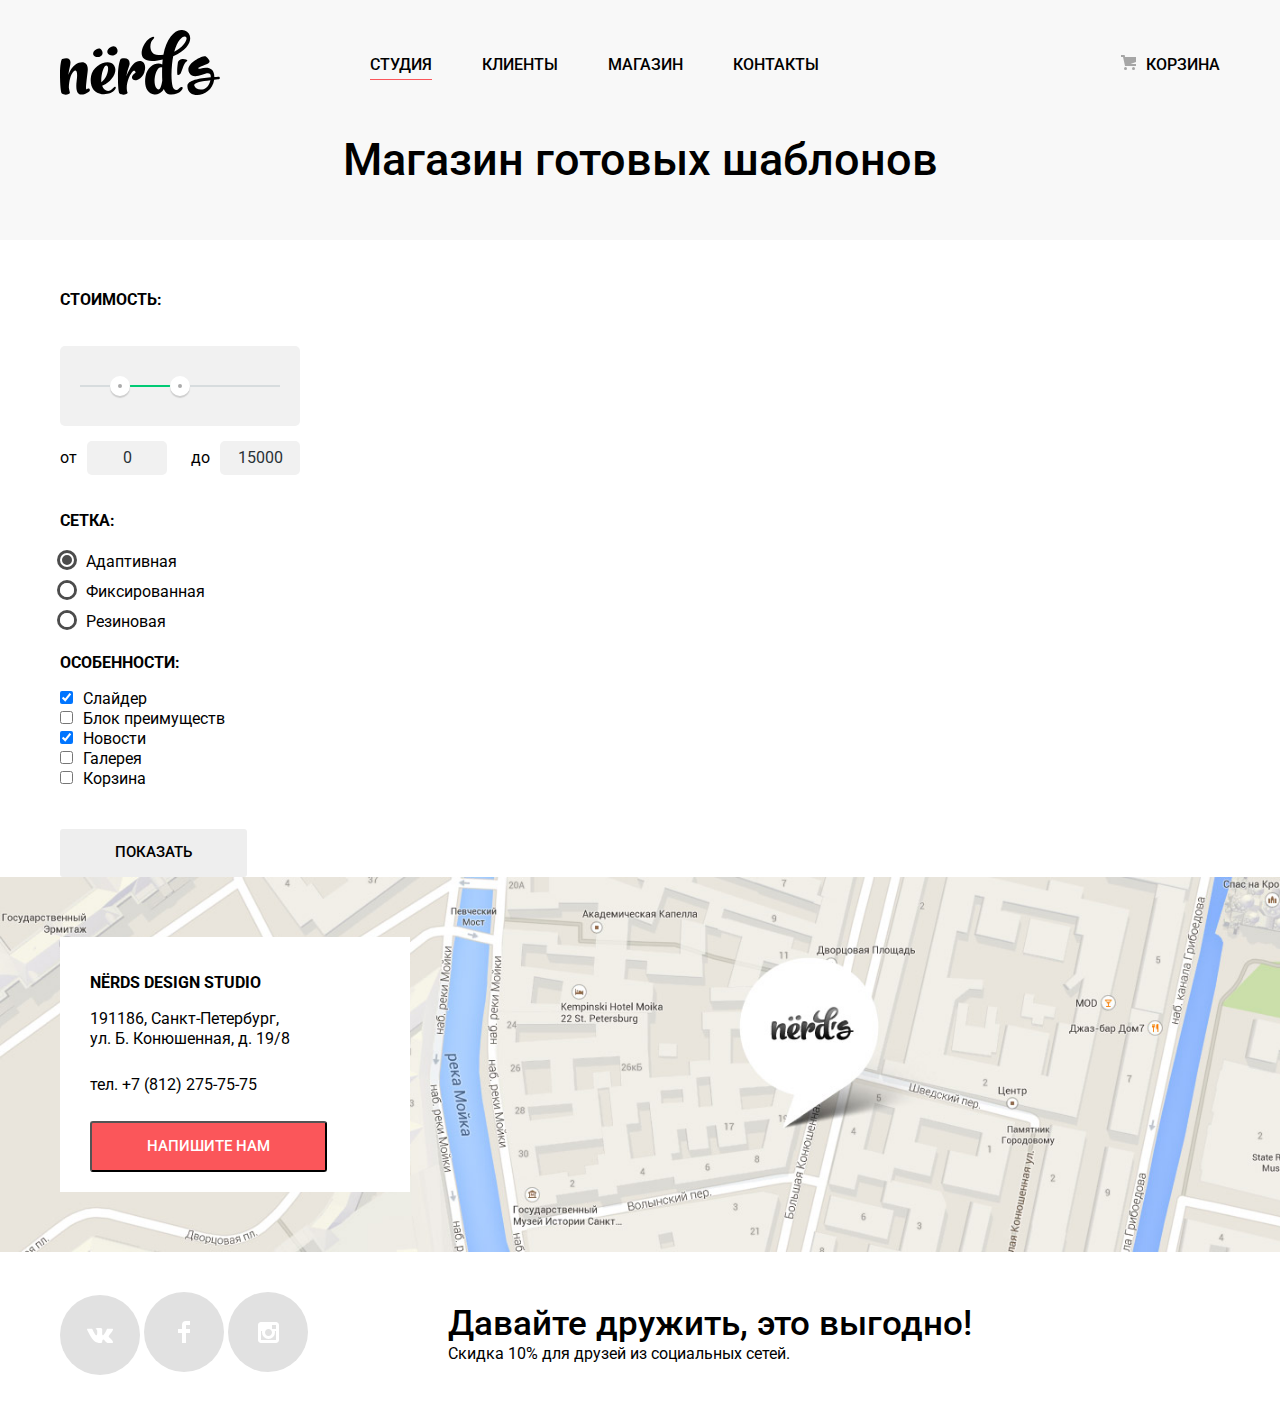
==== catalog.html @ 026d7333 "Add markup for catalog page (header, footer, filters)" ====
<!DOCTYPE html>
<html lang="ru">
<head>
  <meta charset="utf-8">
  <title>Nerds</title>
  <link href="https://fonts.googleapis.com/css?family=Roboto:400,500,700&display=swap" rel="stylesheet">
  <link href="css/normalize.css" rel="stylesheet" >
  <link href="css/style.css" rel="stylesheet" >
</head>

<body>

  <section class="intro">
    <div class="container">
      <header class="main-header">
        <nav class="main-navigation">
          <a class="main-header-logo" href="#">
            <img src="img/nerds-logo.svg" alt="Nerds">
          </a>
          <ul class="navigation">
            <li><a class="navigation-link navigation-link-active" href="index.html">Студия</a></li>
            <li><a class="navigation-link" href="index.html">Клиенты</a></li>
            <li><a class="navigation-link" href="#">Магазин</a></li>
            <li><a class="navigation-link" href="index.html">Контакты</a></li>
            <li>
              <a class="navigation-link" href="#"><img src="img/icons/cart-icon.svg">Корзина</a>
            </li>
          </ul>
        </nav>
      </header>
      <section class="title">
        <h1 class="slide-headline headline">Магазин готовых шаблонов</h1>
      </section>
    </div>
  </section>

  <main>

    <article>
      <div class="container">
        <h2 class="visually-hidden">Каталог</h2>
        <section class="catalog-sidebar">
          <p class="advantage-header">Стоимость:</p>
          <form action="form.php" method="GET">
            <div class="range-filter">
              <div class="range-controls">
                <div class="scale">
                  <div class="bar"></div>
                </div>
                <div class="toggle toggle-min"></div>
                <div class="toggle toggle-max"></div>
              </div>
              <div class="price-controls">
                <label class="min-price">от<input name="min-price" type="text" value="0"></label>
                <label class="max-price">до<input name="max-price" type="text" value="15000"></label>
              </div>
            </div>
          </form>
          <p class="advantage-header">Сетка:</p>
          <form class="grid">
            <label for="grid-1"><input name="grid" type="radio" id="grid-1" checked="checked"><span>Адаптивная</span></label>
            <label for="grid-2"><input name="grid" type="radio" id="grid-2"><span>Фиксированная</span></label>
            <label for="grid-3"><input name="grid" type="radio" id="grid-3"><span>Резиновая</span></label>
          </form>
          <p class="advantage-header">Особенности:</p>
          <form class="features">
            <label for="features"><input name="features" type="checkbox" value="slider" checked>Слайдер</label>
            <label for="features"><input name="features" type="checkbox" value="block">Блок преимуществ</label>
            <label for="features"><input name="features" type="checkbox" value="new" checked>Новости</label>
            <label for="features"><input name="features" type="checkbox" value="gallery">Галерея</label>
            <label for="features"><input name="features" type="checkbox" value="basket">Корзина</label>
          </form>
          <button class="link button-show">Показать</button>
        </section>
      </div>
    </article>

  </main>

  <footer>
    <section class="map">
      <div class="container">
        <section class="contacts">
          <h2 class="visually-hidden">Контакты</h2>
          <!-- <img src="img/map-marker.png" class="map-marker" alt="Метка Nerds"> -->
          <p class="advantage-header">NЁRDS DESIGN STUDIO</p>
          <p class=" ">191186, Санкт-Петербург,<br> ул. Б. Конюшенная, д. 19/8
            <div class="email-us">тел. <a href="tel:+78122757575">+7 (812) 275-75-75</a></p></div>
            <button class="link">Напишите нам</button>
          </section>
        </div>
      </section>

      <div class="container">
        <section class="contacts-social">
          <section class="social-media">
            <a class="social-link" href="#"><img class="social-icons" src="img/icons/vk-icon.svg">Вконтакте</a>
            <a class="social-link" href="#"><img class="social-icons" src="img/icons/fb-icon.svg">Фейсбук</a>
            <a class="social-link" href="#"><img class="social-icons" src="img/icons/insta-icon.svg">Инстаграм</a>
          </section>
          <section class="sale">
            <p class="advantage-promo">Давайте дружить, это выгодно!</p>
            <p>Скидка 10&#37; для друзей из социальных сетей.</p>
          </section>
        </section>
      </div>
    </footer>

    <section class="write-us">
      <h3 class="advantage-promo">Напишите нам</h3>
      <button type="button" class="close">Закрыть</button>
      <form>
        <div class="write-us-row">
          <label class="write-us-cell">
            <span class="write-us-name">Ваше имя:</span>
            <input type="text" name="name" placeholder="Представьтесь, пожалуйста">
          </label>
          <label class="write-us-cell">
            <span class="write-us-name">Ваш e-mail:</span>
            <input type="email" name="email" placeholder="Для отправки ответа">
          </label>
        </div>
        <label class="write-us-cell">
          <span class="write-us-name">Текст письма:</span>
          <textarea name="text" placeholder="В свободной форме"></textarea>
        </label>
        <button class="link write-us-button">Отправить</button>
      </form>
    </section>

    <script src="js/scripts.js"></script>
    <script src="http://localhost:35729/livereload.js"></script>
  </body>
  </html>
---- css/style.css ----
body {
  margin: 0;
  padding: 0;
  font-family: "Roboto", "Arial", sans-serif;
  font-size: 16px;
  line-height: 20px;
  font-weight: 400;
  color: black;
  background-color: #ffffff;
  background-position: top center;
  background-repeat: no-repeat;
}

a {
  text-decoration: none;
  color: black;
}

ul {
  list-style-type: none;
  padding-left: 0;

}

label {
  display: block;
}

.navigation-link {
  font-weight: 500;
  text-transform: uppercase;
}

.container {
  margin: 0 auto;
  width: 1160px;
}

.intro {
  background-color: #f8f8f8;
  padding-top: 30px;
}

.navigation-link:hover,
.navigation-link:focus{
  color: #fb565a;
}

.main-header-logo:active {
  opacity: .4;
}

.navigation-link:active {
  color: black;
  opacity: .4;
}

.navigation-link-active {
  border-bottom: 1px solid #fb565a;
  padding-bottom: 5px;
}

.main-navigation {
  display: flex;
  flex-direction: row;
  flex-wrap: wrap;
  align-items: center;
}

.navigation{
  display: flex;
  flex-direction: row;
  align-items: center;
  flex-wrap: wrap;
  flex-grow: 1;
  margin-left: 150px;
}

.navigation li {
  margin-right: 50px;
}

.navigation li:last-child {
  margin-right: 0;
  margin-left: auto;
}

.navigation-link img {
  margin-right: 10px;
}

.visually-hidden {
  position: absolute;
  width: 1px;
  height: 1px;
  border: 0;
  padding: 0;
  clip: rect(0 0 0 0);
  overflow: hidden;
}

.slide-headline {
  font-size: 45px;
  line-height: 40px;
  font-weight: 500;
  width: 500px;
  margin-top: 83px;
}

.link {
  font-size: 15px;
  font-weight: 500;
  text-transform: uppercase;
  color: #ffffff;
  padding-left: 55px;
  padding-right: 55px;
  padding-top: 15px;
  padding-bottom: 15px;
  background-color: #fb565a;
  border-radius: 3px;
  display: inline-block;
}

.link:hover,
.link:focus {
  background-color: #e74246;
}

.link:active {
  background-color: #e74246;
  color: rgba(255, 255, 255, 0.3);
  box-shadow: inset 0 3px 0 0 rgba(0,0,0,0.1);
}

.slide {
  position: relative;
  padding-bottom: 80px;
  display: none;
}

.slide-photo {
  position: absolute;
  right: 0;
  bottom: 0;
}

.lead {
  width: 365px;
  margin-bottom: 50px;
}

.slide-dots {
  position: absolute;
  left: 50%;
  bottom: 80px;
  transform: translateX(-50%);
}

#slide-1:checked ~ .slide-1,
#slide-2:checked ~ .slide-2,
#slide-3:checked ~ .slide-3 {
  display: block;
}

.slide-dots label {
  display: inline-block;
  width: 10px;
  height: 10px;
  margin: 0 3px;
  background-color: white;
  border: 5px solid white;
  vertical-align: top;
  border-radius: 50%;
  cursor: pointer;
}

#slide-1:checked ~ .slide-dots label[for="slide-1"],
#slide-2:checked ~ .slide-dots label[for="slide-2"],
#slide-3:checked ~ .slide-dots label[for="slide-3"] {
  background-color: #c1c1c1;
}

input[name="slide"] {
  display: none;
}

.design-studio {
  position: relative;
}

.services {
  border-bottom: 1px solid #eeeeee;
}

.services-header {
  font-size: 24px;
  text-transform: uppercase;
}

.services-block {
  display: inline-block;
  width: 300px;
  margin-top: 60px;
  margin-right: 80px;
  margin-bottom: 60px;
}

.services-block:last-child {
  margin-right: 0;
}

.link-green {
  background-color: #00ca74;
}

.link-yellow {
  background-color: #efc84a;
}

.link-green:hover,
.link-green:focus {
  background-color: #03a15e;
}

.link-green:active {
  background-color: #03a15e;
  color: rgba(255, 255, 255, 0.3);
  box-shadow: inset 0 3px 0 0 rgba(0,0,0,0.1);
}

.link-yellow:hover,
.link-yellow:focus {
  background-color: #eab534;
}

.link-yellow:active {
  background-color: #eab534;
  color: rgba(255, 255, 255, 0.3);
  box-shadow: inset 0 3px 0 0 rgba(0,0,0,0.1);
}

.advantage {
  display: flex;
  flex-direction: row;
  margin-top: 40px;
  padding-bottom: 30px;
}

.advantage-benefits {
  display: flex;
  flex-direction: column;
  width: 720px;
}

.advantage-promo {
  font-size: 35px;
  line-height: 40px;
  font-weight: 500;
}

.advantage-header {
  text-transform: uppercase;
  font-weight: 700;
}

.advantage-list {
  line-height: 50px;
  padding-left: 20px;
}

.advantage-list li:before {
  content:  "—";
  position: relative;
  left: -20px;
  color: #fb565a;
  font-weight: 700;
}

.advantage-aside {
  display: flex;
  flex-direction: column;
  width: 380px;
}

.indent {
  margin-top: 20px;
  margin-bottom: 30px;
}

.littel {
  font-size: 20px;
  line-height: 1px;
  font-weight: 700;
  vertical-align: super;
}

.clientele {
  display: flex;
  flex-direction: row;
  align-items: center;
  padding-top: 40px;
  padding-bottom: 30px;
}

.clientele-link {
  position: relative;
  flex-grow: 1;
  text-align: center;
}

.clientele-link::after {
  content: "";
  position: absolute;
  width: 2px;
  height: 50px;
  background-color: #eeeeee;
  transform: translateY(-50%);
  top: 50%;
  right: 0;
}

.clientele-link:last-child::after {
  display: none;
}

.clientele-link:hover,
.clientele-link:focus {
  opacity: 0.2;
}

.clientele-link:active {
  opacity: 0.1;
}

.map {
  background-image: url("../img/map.jpg");
  background-repeat: no-repeat;
  background-size: cover;
  padding-top: 60px;
  padding-bottom: 60px;
}

.contacts {
  width: 320px;
  background-color: white;
  padding-left: 30px;
  padding-right: 0;
  padding-top: 20px;
  padding-bottom: 20px;
}

.email-us {
  padding-top: 10px;
  padding-bottom: 10px;
}

.contacts-social{
  display: flex;
  flex-direction: row;
  margin-top: 40px;
  padding-bottom: 30px;
  align-items: center;
}

.contacts-media {
  display: flex;
  flex-direction: column;
}

.sale {
  display: flex;
  flex-direction: column;
  margin-left: 140px;
}

.sale p {
  margin-top: 0;
  margin-bottom: 0;
}

.social-link {
  display: inline-flex;
  font-size: 0;
  border-radius: 50%;
  background-color: #e1e1e1;
  height: 80px;
  width: 80px;
}

.social-icons {
  margin: auto;
}

.social-link:hover,
.social-link:focus {
  background-color: #e74246;
  color: rgba(255, 255, 255, 0.3);
}

.social-link:active {
  background-color: #e74246;
  color: rgba(255, 255, 255, 0.3);
  box-shadow: inset 0 3px 0 0 rgba(0,0,0,0.1);
}

.social-link:active .social-icons {
  opacity: 0.3;
}

.write-us {
  display: none; /*hidden block*/
  position: fixed;
  top:50%;
  left:50%;
  transform: translateX(-50%) translateY(-50%);
  width: 930px;
  background-color: white;
  padding-left: 90px;
  padding-right: 90px;
  padding-top: 70px;
  padding-bottom: 70px;
  box-sizing: border-box;
  box-shadow: 0 30px 40px 0 rgba(0,0,0,0.7);
  /* display: none; */
}

.write-us-name {
  font-weight: 700;
  margin-bottom: 10px;
  margin-top: 40px;
}

textarea[name="text"]{
  min-height: 110px;
  resize: vertical;
}

.write-us input,
.write-us textarea {
  border: solid 2px #d7dcde;
  border-radius: 2px;
  padding-left: 13px;
  padding-right: 13px;
  padding-top: 13px;
  padding-bottom: 13px;
  color: #444444;
}

.write-us input:hover,
.write-us textarea:hover {
  border-color: #b4b9bb;
}

.write-us input:focus,
.write-us textarea:focus {
  border-color: #000000;
}

.write-us input:invalid,
.write-us textarea:invalid {
  border-color: #e74246;
  color: #e74246;
}

.write-us-cell {
  display: flex;
  flex-direction: column;
}

.write-us-row {
  display: flex;
  flex-direction: row;
}

.write-us-row .write-us-cell {
  margin-right: 40px;
  flex-grow: 1;
}

.write-us-row .write-us-cell:last-child {
  margin-right: 0;
}
.write-us-button {
  margin-top: 40px;
}

.write-us h3 {
  margin-top: 0;
  margin-bottom: 0;
}

.write-us .close {
  position: absolute;
  right: 70px;
  top: 90px;
}

.close {
  font-size: 0;
  border: 0;
  background-color: transparent;
  display: inline-block;
  width: 27px;
  height: 27px;
  opacity: 0.3;
  cursor: pointer;
}

.close::before,
.close::after {
  content: "";
  display: block;
  height: 27px;
  width: 5px;
  background-color: #db575a;
  position: absolute;
  left: 50%;
  top: 50%;
  transform: translate(-50%,-50%) rotate(45deg);
  transform-origin: center center;
}

.close::after {
  transform: translate(-50%,-50%) rotate(-45deg);
}

.close:hover,
.close:focus {
  opacity: 1;
}

.close:active {
  opacity: 0.1;
}

.title {
  padding-top: 40px;
  padding-bottom: 60px;
}

.headline {
  text-align: center;
  margin: 0;
  width: auto;
}

article {
  margin-top: 50px;
}

.range-filter {
  width: 240px;
  margin: 20px auto;
  display: inline-table;
}

.range-controls {
  position: relative;
  height: 41px;
  padding-top: 39px;
  padding-right: 20px;
  padding-left: 20px;
  margin-bottom: 15px;
  border-radius: 5px;
  background: #f1f1f1;
}

.range-controls .scale {
  height: 2px;
  background: #d7dcde;
}

.range-controls .bar {
  width: 70%;
  height: 2px;
  background: #00ca74;
}

.range-controls .toggle {
  position: absolute;
  top: 30px;
  left: 0px;
  width: 4px;
  height: 4px;
  cursor: pointer;
  border: 8px solid #fff;
  border-radius: 50%;
  background: #ababab;
  box-shadow: 0 2px 1px 0 #cfcfcf;
}

.range-controls .toggle-min {
  left: 50px;
}

.range-controls .toggle-max {
  left: 110px;
}

.price-controls {
  font-size: 0;
}

.price-controls label {
  font-size: 16px;
  display: inline-block;
  width: 50%;
}

.max-price {
  text-align: right;
}

.price-controls input {
  width: 60px;
  margin-left: 10px;
  padding: 8px 10px;
  text-align: center;
  color: #283136;
  border: none;
  border-radius: 5px;
  background: #f1f1f1;
}

.range-controls .bar {
  margin-left: 20%;
  width: 30%
}

.button-show {
  background-color: #eeeeee;
  color: black;
  border: 0;
}

.button-show:hover,
.button-show:focus {
  background-color: #e0e0e0;
}

.button-show:active {
  background-color: #d6d6d6;
  color: #959595;
  box-shadow: inset 0 3px 0 0 rgba(0,0,0,0.1);
}

.grid input,
.features input{
  margin-right: 10px;
}

.drid-filter,
.features-filter,
.button-show {
  margin-top: 40px;
}

.grid input {
  clip: rect(0 0 0 0);
  position: absolute;
}

.grid label {
  cursor: pointer;
  line-height: 30px;
}

.grid input + span:before {
  content: '';
  display: inline-block;
  width: 10px;
  height: 10px;
  border-radius: 16px;
  border: 2px solid #fff;
  box-shadow: 0 0 0 3px #4c4c4c;
  margin-right: 12px;
}

.grid input:checked + span:before {
  background: #4c4c4c;
  box-shadow: 0 0 0 3px #4c4c4c;
}

.grid label:hover,
.grid label:focus {
  opacity: 0.6;
}

/*.grid label {
display: flex;
width: 10px;
height: 10px;
margin-bottom: 10px;
background-color: white;
border: 5px solid #4c4c4c;
vertical-align: top;
border-radius: 50%;
cursor: pointer;
}

#grid-1:checked ~ .grid label [for="grid-1"],
#grid-2:checked ~ .grid label [for="grid-2"],
#grid-3:checked ~ .grid label [for="grid-3"] {
background-color: red;
}*/
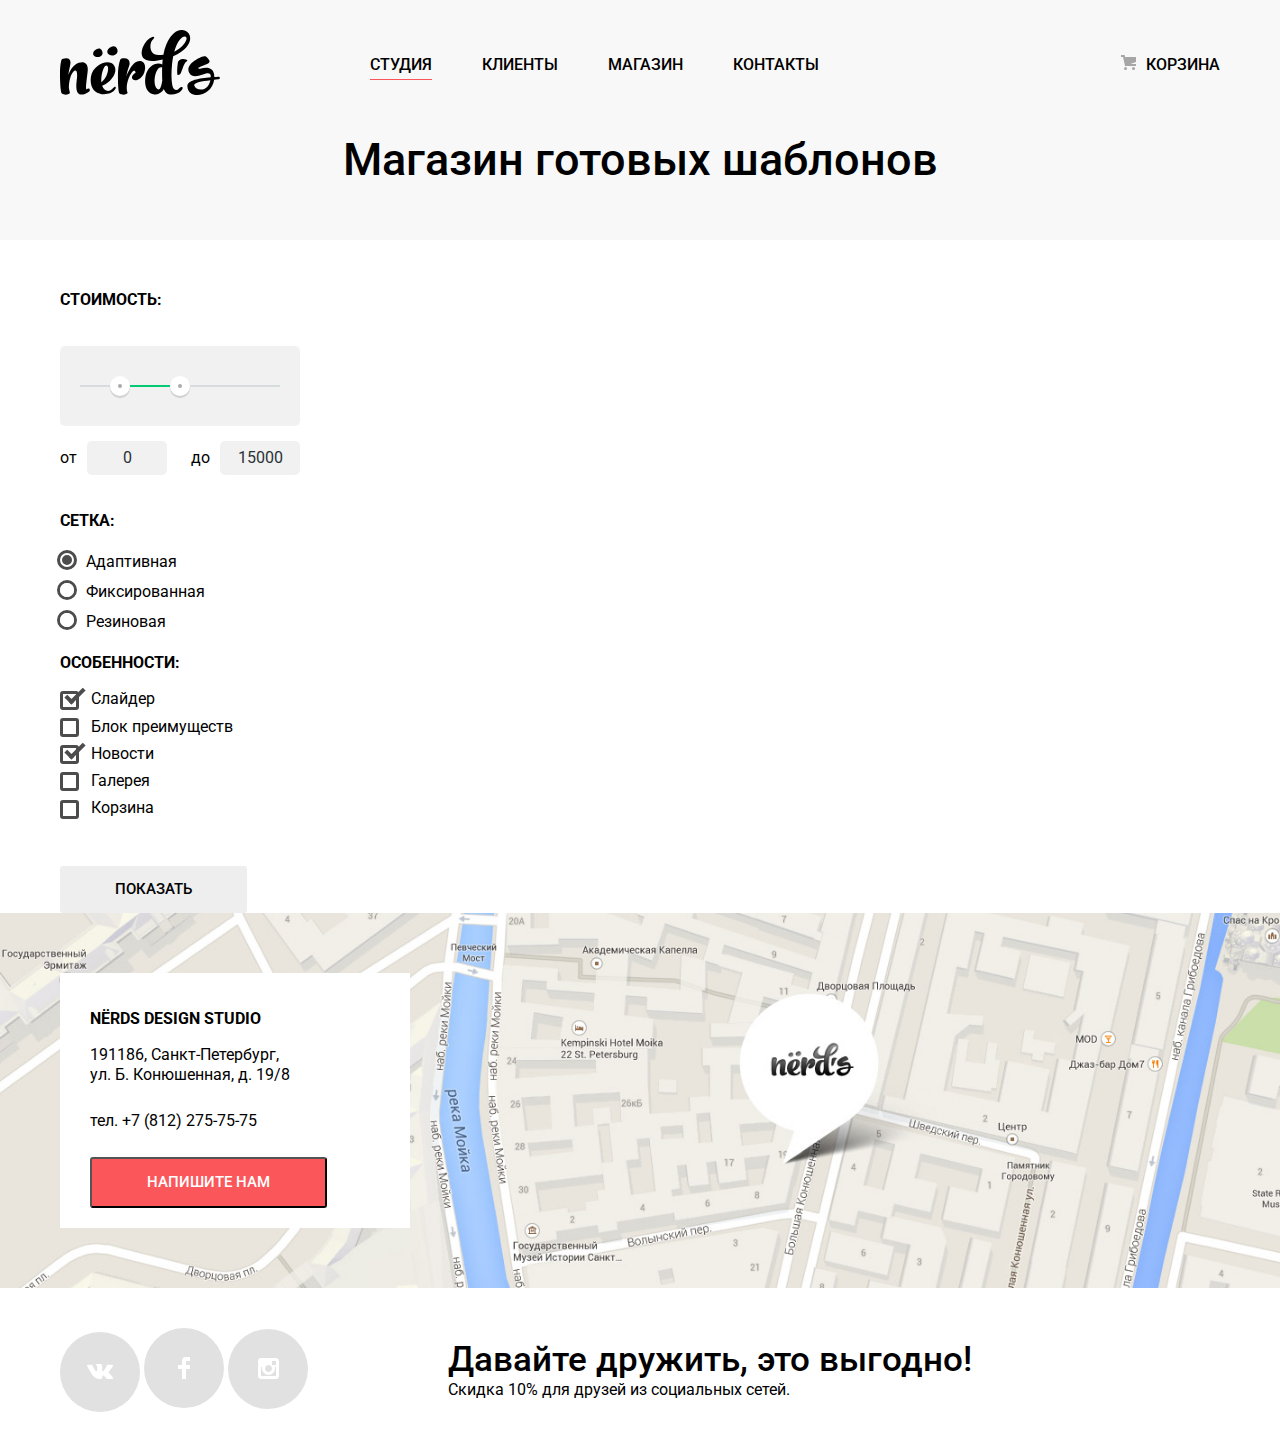
==== commit 8792d29b: "finished product filter styles and markup" ====
--- a/catalog.html
+++ b/catalog.html
@@ -38,7 +38,7 @@
 
     <article>
       <div class="container">
-        <h2 class="visually-hidden">Каталог</h2>
+        <h2 class="visually-hidden">Фильтр товаров</h2>
         <section class="catalog-sidebar">
           <p class="advantage-header">Стоимость:</p>
           <form action="form.php" method="GET">
@@ -64,11 +64,16 @@
           </form>
           <p class="advantage-header">Особенности:</p>
           <form class="features">
-            <label for="features"><input name="features" type="checkbox" value="slider" checked>Слайдер</label>
-            <label for="features"><input name="features" type="checkbox" value="block">Блок преимуществ</label>
-            <label for="features"><input name="features" type="checkbox" value="new" checked>Новости</label>
-            <label for="features"><input name="features" type="checkbox" value="gallery">Галерея</label>
-            <label for="features"><input name="features" type="checkbox" value="basket">Корзина</label>
+            <input name="features" type="checkbox" id="features-1" value="slider" checked>
+            <label for="features-1">Слайдер</label>
+            <input name="features" type="checkbox" id="features-2" value="block">
+            <label for="features-2">Блок преимуществ</label>
+            <input name="features" type="checkbox" id="features-3" value="new" checked>
+            <label for="features-3">Новости</label>
+            <input name="features" type="checkbox" id="features-4" value="gallery">
+            <label for="features-4">Галерея</label>
+            <input name="features" type="checkbox" id="features-5" value="basket">
+            <label for="features-5">Корзина</label>
           </form>
           <button class="link button-show">Показать</button>
         </section>
--- a/css/style.css
+++ b/css/style.css
@@ -686,20 +686,38 @@
   opacity: 0.6;
 }
 
-/*.grid label {
-display: flex;
-width: 10px;
-height: 10px;
-margin-bottom: 10px;
-background-color: white;
-border: 5px solid #4c4c4c;
-vertical-align: top;
-border-radius: 50%;
-cursor: pointer;
-}
-
-#grid-1:checked ~ .grid label [for="grid-1"],
-#grid-2:checked ~ .grid label [for="grid-2"],
-#grid-3:checked ~ .grid label [for="grid-3"] {
-background-color: red;
-}*/
+.features label {
+  position: relative;
+  margin-bottom: 7px;
+}
+
+input[name="features"]:checked + label[for^="features-"]::after {
+  content: "";
+  position: absolute;
+  left: 5px;
+  width: 16px;
+  height: 6px;
+  transform: rotate(-45deg);
+  border-left: 4px solid #4c4c4c;
+  border-bottom: 4px solid #4c4c4c;
+}
+
+.features input {
+  display: none;
+}
+
+.features label::before {
+  content: "";
+  display: inline-block;
+  vertical-align: middle;
+  width: 13px;
+  height: 13px;
+  border-radius: 3px;
+  border: 3px solid #4c4c4c;
+  margin-right: 12px;
+}
+
+.features label:hover,
+.features label:focus {
+  opacity: 0.6;
+}
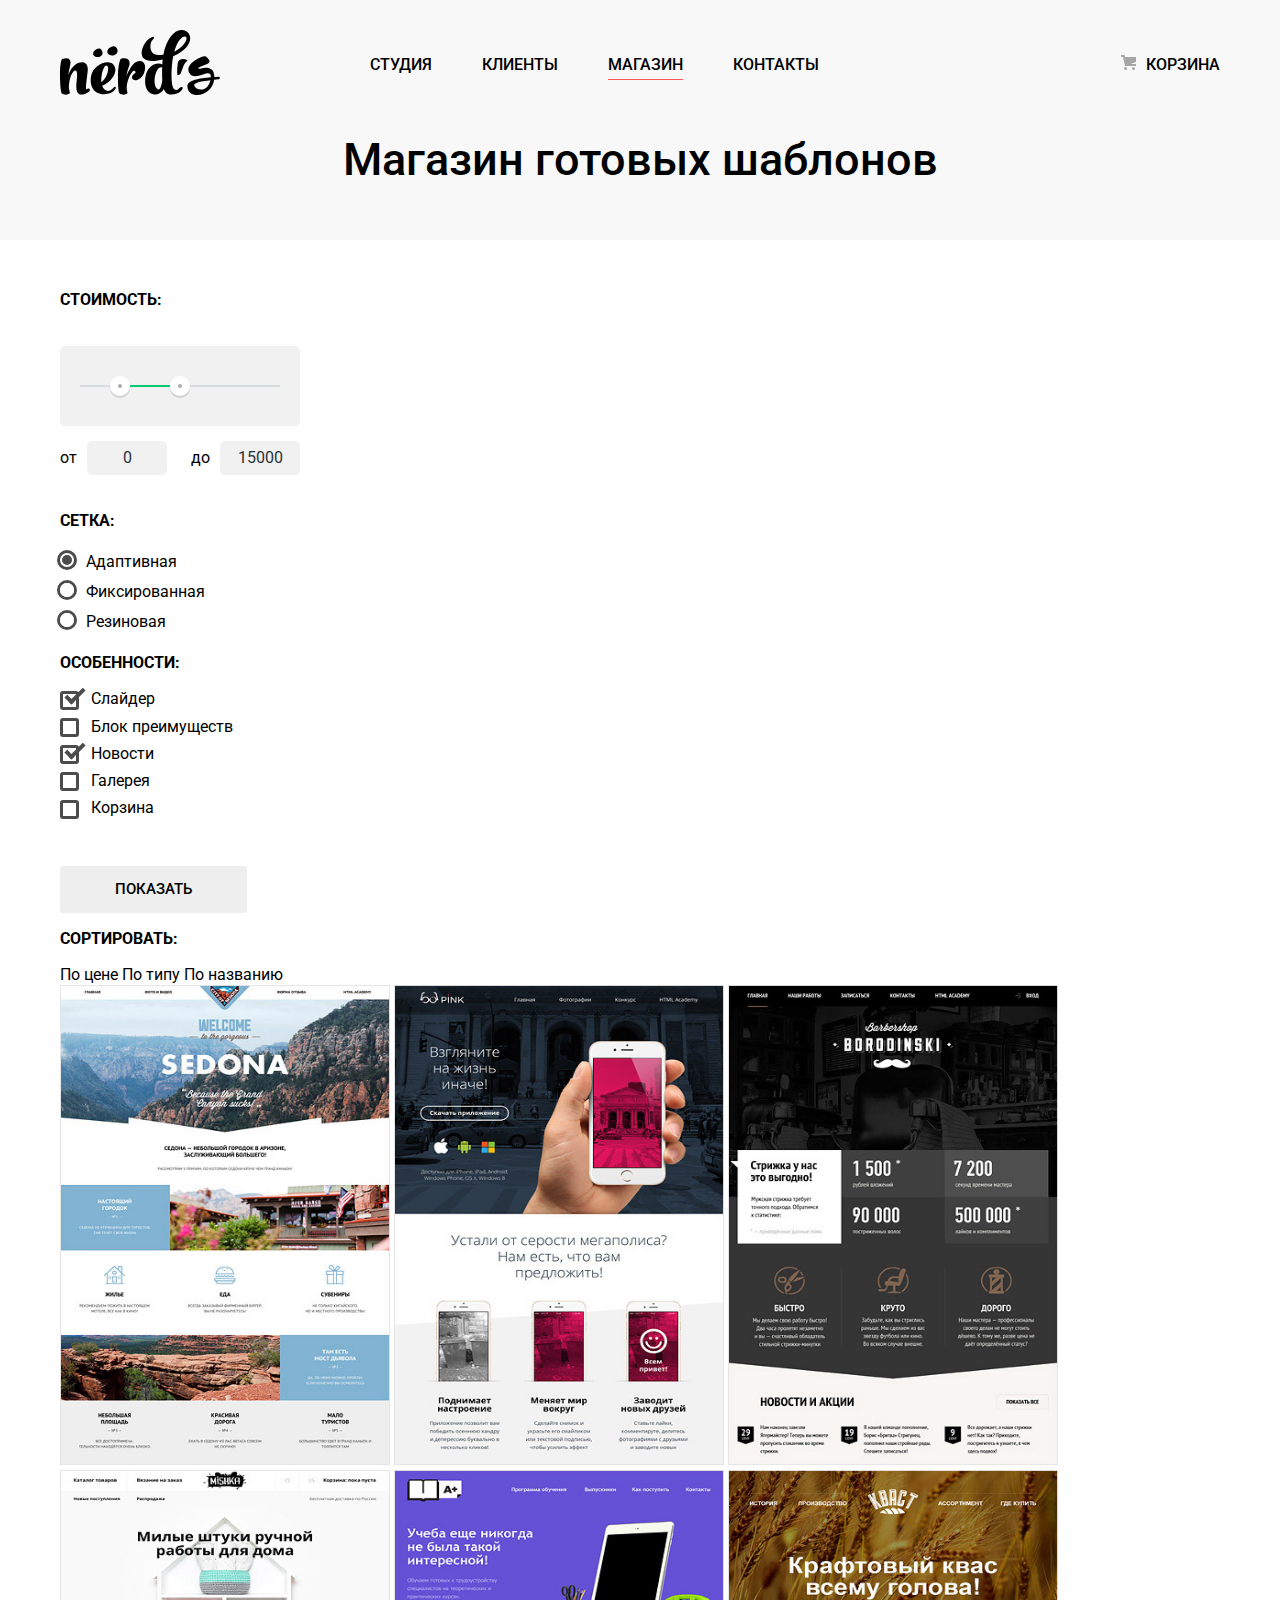
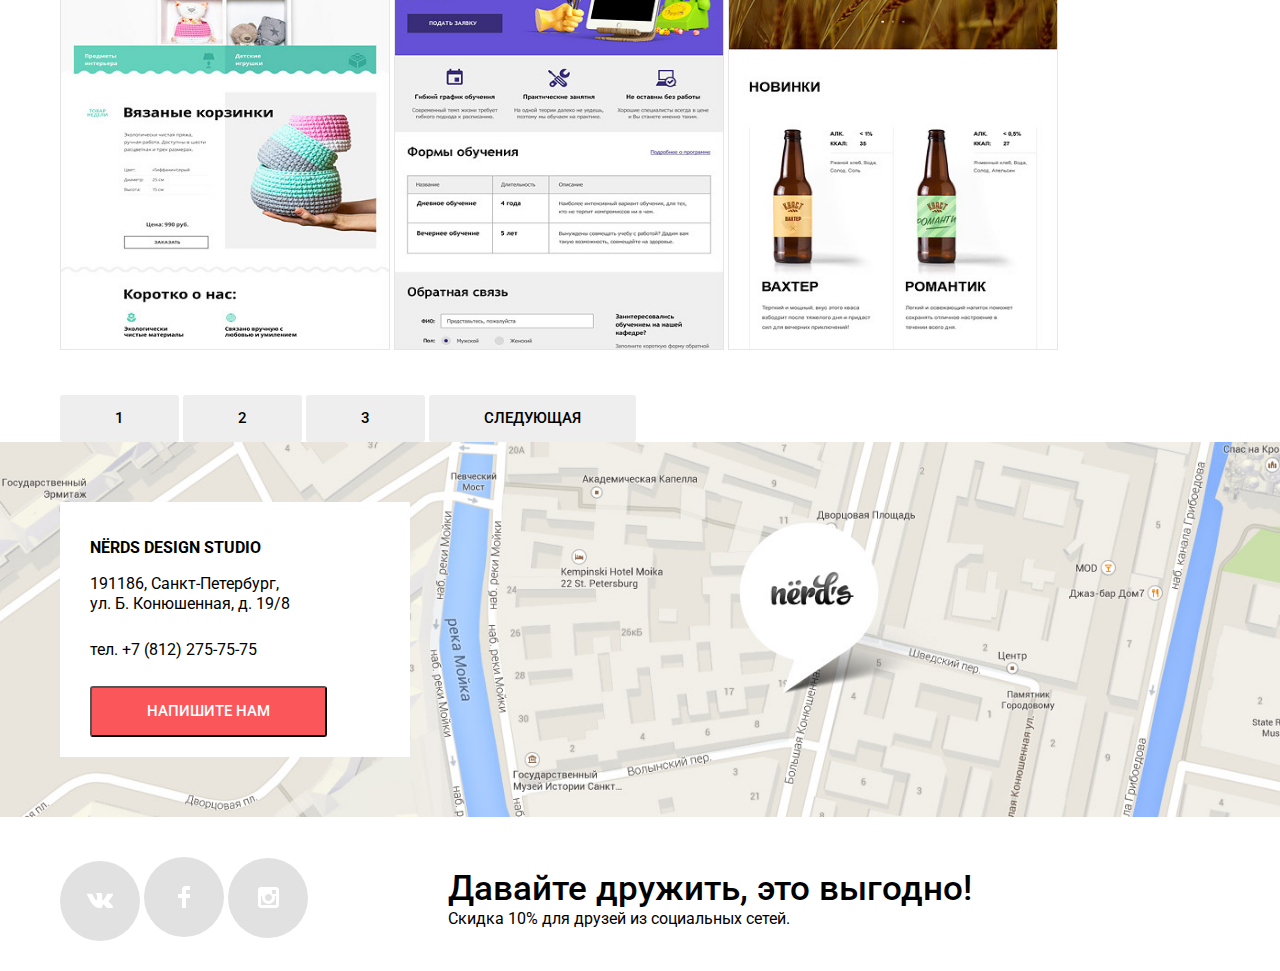
==== commit a1120bfb: "Add image for catalogue's" ====
--- a/catalog.html
+++ b/catalog.html
@@ -14,13 +14,13 @@
     <div class="container">
       <header class="main-header">
         <nav class="main-navigation">
-          <a class="main-header-logo" href="#">
+          <a class="main-header-logo" href="index.html">
             <img src="img/nerds-logo.svg" alt="Nerds">
           </a>
           <ul class="navigation">
-            <li><a class="navigation-link navigation-link-active" href="index.html">Студия</a></li>
+            <li><a class="navigation-link" href="index.html">Студия</a></li>
             <li><a class="navigation-link" href="index.html">Клиенты</a></li>
-            <li><a class="navigation-link" href="#">Магазин</a></li>
+            <li><a class="navigation-link navigation-link-active" href="#">Магазин</a></li>
             <li><a class="navigation-link" href="index.html">Контакты</a></li>
             <li>
               <a class="navigation-link" href="#"><img src="img/icons/cart-icon.svg">Корзина</a>
@@ -36,104 +36,131 @@
 
   <main>
 
-    <article>
-      <div class="container">
-        <h2 class="visually-hidden">Фильтр товаров</h2>
-        <section class="catalog-sidebar">
-          <p class="advantage-header">Стоимость:</p>
-          <form action="form.php" method="GET">
-            <div class="range-filter">
-              <div class="range-controls">
-                <div class="scale">
-                  <div class="bar"></div>
-                </div>
-                <div class="toggle toggle-min"></div>
-                <div class="toggle toggle-max"></div>
+    <div class="container catalog-panel">
+      <h2 class="visually-hidden">Фильтр товаров</h2>
+      <article class="catalog-sidebar">
+        <p class="advantage-header">Стоимость:</p>
+        <form action="form.php" method="GET">
+          <div class="range-filter">
+            <div class="range-controls">
+              <div class="scale">
+                <div class="bar"></div>
               </div>
-              <div class="price-controls">
-                <label class="min-price">от<input name="min-price" type="text" value="0"></label>
-                <label class="max-price">до<input name="max-price" type="text" value="15000"></label>
-              </div>
+              <div class="toggle toggle-min"></div>
+              <div class="toggle toggle-max"></div>
             </div>
-          </form>
-          <p class="advantage-header">Сетка:</p>
-          <form class="grid">
-            <label for="grid-1"><input name="grid" type="radio" id="grid-1" checked="checked"><span>Адаптивная</span></label>
-            <label for="grid-2"><input name="grid" type="radio" id="grid-2"><span>Фиксированная</span></label>
-            <label for="grid-3"><input name="grid" type="radio" id="grid-3"><span>Резиновая</span></label>
-          </form>
-          <p class="advantage-header">Особенности:</p>
-          <form class="features">
-            <input name="features" type="checkbox" id="features-1" value="slider" checked>
-            <label for="features-1">Слайдер</label>
-            <input name="features" type="checkbox" id="features-2" value="block">
-            <label for="features-2">Блок преимуществ</label>
-            <input name="features" type="checkbox" id="features-3" value="new" checked>
-            <label for="features-3">Новости</label>
-            <input name="features" type="checkbox" id="features-4" value="gallery">
-            <label for="features-4">Галерея</label>
-            <input name="features" type="checkbox" id="features-5" value="basket">
-            <label for="features-5">Корзина</label>
-          </form>
-          <button class="link button-show">Показать</button>
+            <div class="price-controls">
+              <label class="min-price">от<input name="min-price" type="text" value="0"></label>
+              <label class="max-price">до<input name="max-price" type="text" value="15000"></label>
+            </div>
+          </div>
+        </form>
+        <p class="advantage-header">Сетка:</p>
+        <form class="grid">
+          <label for="grid-1"><input name="grid" type="radio" id="grid-1" checked="checked"><span>Адаптивная</span></label>
+          <label for="grid-2"><input name="grid" type="radio" id="grid-2"><span>Фиксированная</span></label>
+          <label for="grid-3"><input name="grid" type="radio" id="grid-3"><span>Резиновая</span></label>
+        </form>
+        <p class="advantage-header">Особенности:</p>
+        <form class="features">
+          <input name="features" type="checkbox" id="features-1" value="slider" checked>
+          <label for="features-1">Слайдер</label>
+          <input name="features" type="checkbox" id="features-2" value="block">
+          <label for="features-2">Блок преимуществ</label>
+          <input name="features" type="checkbox" id="features-3" value="new" checked>
+          <label for="features-3">Новости</label>
+          <input name="features" type="checkbox" id="features-4" value="gallery">
+          <label for="features-4">Галерея</label>
+          <input name="features" type="checkbox" id="features-5" value="basket">
+          <label for="features-5">Корзина</label>
+        </form>
+        <button class="link button-show">Показать</button>
+      </article>
+
+      <div class="catalog-container">
+        <h2 class="visually-hidden">Перечень товаров</h2>
+        <section class="sort-title">
+          <p class="advantage-header">Сортировать:</p>
+          <div class="sort-price-model">
+            <a class="sort-price" href="catalog.html">По цене</a>
+            <a class="sort-price" href="catalog.html">По типу</a>
+            <a class="sort-price" href="catalog.html">По названию</a>
+            <a class="triangle-bottom" href="catalog.html"></a>
+            <a class="triangle-top" href="catalog.html"></a>
+          </div>
         </section>
+
+        <section class="catalog-container">
+          <div class="product-sites">
+            <img src="img/img-sedona.jpg" width="330" height="480" alt="Седона">
+            <img src="img/img-pink.jpg" width="330" height="480" alt="Пинк">
+            <img src="img/img-barbershop.jpg" width="330" height="480" alt="Барбершоп">
+            <img src="img/img-mishka.jpg" width="330" height="480" alt="Мишка">
+            <img src="img/img-aplus.jpg" width="330" height="480" alt="Яблоко">
+            <img src="img/img-kvast.jpg" width="330" height="480" alt="Квас">
+          </div>
+        </section>
+        <div class="pagination-list">
+          <button class="link button-show pagination">1</button>
+          <button class="link button-show pagination">2</button>
+          <button class="link button-show pagination">3</button>
+          <button class="link button-show">Следующая</button>
+        </div>
       </div>
-    </article>
+    </main>
 
-  </main>
+    <footer>
+      <section class="map">
+        <div class="container">
+          <section class="contacts">
+            <h2 class="visually-hidden">Контакты</h2>
+            <!-- <img src="img/map-marker.png" class="map-marker" alt="Метка Nerds"> -->
+            <p class="advantage-header">NЁRDS DESIGN STUDIO</p>
+            <p class=" ">191186, Санкт-Петербург,<br> ул. Б. Конюшенная, д. 19/8
+              <div class="email-us">тел. <a href="tel:+78122757575">+7 (812) 275-75-75</a></p></div>
+              <button class="link">Напишите нам</button>
+            </section>
+          </div>
+        </section>
 
-  <footer>
-    <section class="map">
-      <div class="container">
-        <section class="contacts">
-          <h2 class="visually-hidden">Контакты</h2>
-          <!-- <img src="img/map-marker.png" class="map-marker" alt="Метка Nerds"> -->
-          <p class="advantage-header">NЁRDS DESIGN STUDIO</p>
-          <p class=" ">191186, Санкт-Петербург,<br> ул. Б. Конюшенная, д. 19/8
-            <div class="email-us">тел. <a href="tel:+78122757575">+7 (812) 275-75-75</a></p></div>
-            <button class="link">Напишите нам</button>
+        <div class="container">
+          <section class="contacts-social">
+            <section class="social-media">
+              <a class="social-link" href="#"><img class="social-icons" src="img/icons/vk-icon.svg">Вконтакте</a>
+              <a class="social-link" href="#"><img class="social-icons" src="img/icons/fb-icon.svg">Фейсбук</a>
+              <a class="social-link" href="#"><img class="social-icons" src="img/icons/insta-icon.svg">Инстаграм</a>
+            </section>
+            <section class="sale">
+              <p class="advantage-promo">Давайте дружить, это выгодно!</p>
+              <p>Скидка 10&#37; для друзей из социальных сетей.</p>
+            </section>
           </section>
         </div>
+      </footer>
+
+      <section class="write-us">
+        <h3 class="advantage-promo">Напишите нам</h3>
+        <button type="button" class="close">Закрыть</button>
+        <form>
+          <div class="write-us-row">
+            <label class="write-us-cell">
+              <span class="write-us-name">Ваше имя:</span>
+              <input type="text" name="name" placeholder="Представьтесь, пожалуйста">
+            </label>
+            <label class="write-us-cell">
+              <span class="write-us-name">Ваш e-mail:</span>
+              <input type="email" name="email" placeholder="Для отправки ответа">
+            </label>
+          </div>
+          <label class="write-us-cell">
+            <span class="write-us-name">Текст письма:</span>
+            <textarea name="text" placeholder="В свободной форме"></textarea>
+          </label>
+          <button class="link write-us-button">Отправить</button>
+        </form>
       </section>
 
-      <div class="container">
-        <section class="contacts-social">
-          <section class="social-media">
-            <a class="social-link" href="#"><img class="social-icons" src="img/icons/vk-icon.svg">Вконтакте</a>
-            <a class="social-link" href="#"><img class="social-icons" src="img/icons/fb-icon.svg">Фейсбук</a>
-            <a class="social-link" href="#"><img class="social-icons" src="img/icons/insta-icon.svg">Инстаграм</a>
-          </section>
-          <section class="sale">
-            <p class="advantage-promo">Давайте дружить, это выгодно!</p>
-            <p>Скидка 10&#37; для друзей из социальных сетей.</p>
-          </section>
-        </section>
-      </div>
-    </footer>
-
-    <section class="write-us">
-      <h3 class="advantage-promo">Напишите нам</h3>
-      <button type="button" class="close">Закрыть</button>
-      <form>
-        <div class="write-us-row">
-          <label class="write-us-cell">
-            <span class="write-us-name">Ваше имя:</span>
-            <input type="text" name="name" placeholder="Представьтесь, пожалуйста">
-          </label>
-          <label class="write-us-cell">
-            <span class="write-us-name">Ваш e-mail:</span>
-            <input type="email" name="email" placeholder="Для отправки ответа">
-          </label>
-        </div>
-        <label class="write-us-cell">
-          <span class="write-us-name">Текст письма:</span>
-          <textarea name="text" placeholder="В свободной форме"></textarea>
-        </label>
-        <button class="link write-us-button">Отправить</button>
-      </form>
-    </section>
-
-    <script src="js/scripts.js"></script>
-    <script src="http://localhost:35729/livereload.js"></script>
-  </body>
-  </html>
+      <script src="js/scripts.js"></script>
+      <script src="http://localhost:35729/livereload.js"></script>
+    </body>
+    </html>
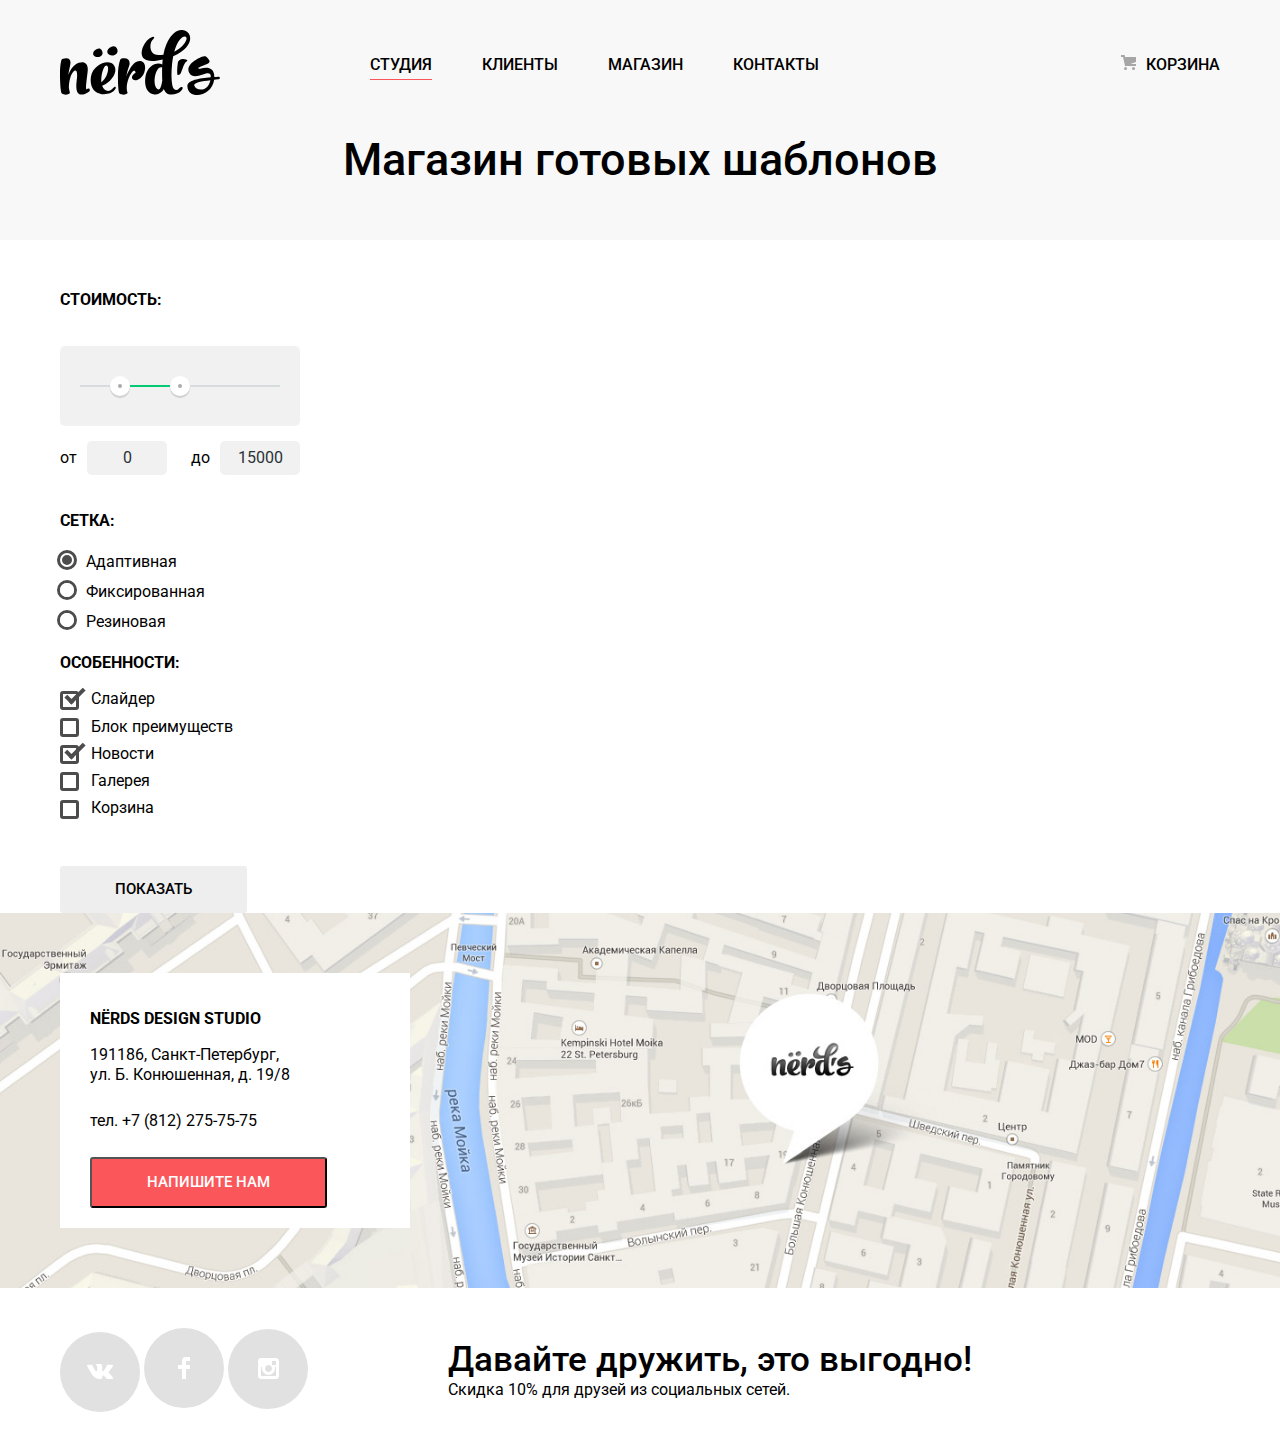
==== commit 7669acde: "Revert "Add image for catalogue's"" ====
--- a/catalog.html
+++ b/catalog.html
@@ -14,13 +14,13 @@
     <div class="container">
       <header class="main-header">
         <nav class="main-navigation">
-          <a class="main-header-logo" href="index.html">
+          <a class="main-header-logo" href="#">
             <img src="img/nerds-logo.svg" alt="Nerds">
           </a>
           <ul class="navigation">
-            <li><a class="navigation-link" href="index.html">Студия</a></li>
+            <li><a class="navigation-link navigation-link-active" href="index.html">Студия</a></li>
             <li><a class="navigation-link" href="index.html">Клиенты</a></li>
-            <li><a class="navigation-link navigation-link-active" href="#">Магазин</a></li>
+            <li><a class="navigation-link" href="#">Магазин</a></li>
             <li><a class="navigation-link" href="index.html">Контакты</a></li>
             <li>
               <a class="navigation-link" href="#"><img src="img/icons/cart-icon.svg">Корзина</a>
@@ -36,131 +36,104 @@
 
   <main>
 
-    <div class="container catalog-panel">
-      <h2 class="visually-hidden">Фильтр товаров</h2>
-      <article class="catalog-sidebar">
-        <p class="advantage-header">Стоимость:</p>
-        <form action="form.php" method="GET">
-          <div class="range-filter">
-            <div class="range-controls">
-              <div class="scale">
-                <div class="bar"></div>
+    <article>
+      <div class="container">
+        <h2 class="visually-hidden">Фильтр товаров</h2>
+        <section class="catalog-sidebar">
+          <p class="advantage-header">Стоимость:</p>
+          <form action="form.php" method="GET">
+            <div class="range-filter">
+              <div class="range-controls">
+                <div class="scale">
+                  <div class="bar"></div>
+                </div>
+                <div class="toggle toggle-min"></div>
+                <div class="toggle toggle-max"></div>
               </div>
-              <div class="toggle toggle-min"></div>
-              <div class="toggle toggle-max"></div>
+              <div class="price-controls">
+                <label class="min-price">от<input name="min-price" type="text" value="0"></label>
+                <label class="max-price">до<input name="max-price" type="text" value="15000"></label>
+              </div>
             </div>
-            <div class="price-controls">
-              <label class="min-price">от<input name="min-price" type="text" value="0"></label>
-              <label class="max-price">до<input name="max-price" type="text" value="15000"></label>
-            </div>
-          </div>
-        </form>
-        <p class="advantage-header">Сетка:</p>
-        <form class="grid">
-          <label for="grid-1"><input name="grid" type="radio" id="grid-1" checked="checked"><span>Адаптивная</span></label>
-          <label for="grid-2"><input name="grid" type="radio" id="grid-2"><span>Фиксированная</span></label>
-          <label for="grid-3"><input name="grid" type="radio" id="grid-3"><span>Резиновая</span></label>
-        </form>
-        <p class="advantage-header">Особенности:</p>
-        <form class="features">
-          <input name="features" type="checkbox" id="features-1" value="slider" checked>
-          <label for="features-1">Слайдер</label>
-          <input name="features" type="checkbox" id="features-2" value="block">
-          <label for="features-2">Блок преимуществ</label>
-          <input name="features" type="checkbox" id="features-3" value="new" checked>
-          <label for="features-3">Новости</label>
-          <input name="features" type="checkbox" id="features-4" value="gallery">
-          <label for="features-4">Галерея</label>
-          <input name="features" type="checkbox" id="features-5" value="basket">
-          <label for="features-5">Корзина</label>
-        </form>
-        <button class="link button-show">Показать</button>
-      </article>
+          </form>
+          <p class="advantage-header">Сетка:</p>
+          <form class="grid">
+            <label for="grid-1"><input name="grid" type="radio" id="grid-1" checked="checked"><span>Адаптивная</span></label>
+            <label for="grid-2"><input name="grid" type="radio" id="grid-2"><span>Фиксированная</span></label>
+            <label for="grid-3"><input name="grid" type="radio" id="grid-3"><span>Резиновая</span></label>
+          </form>
+          <p class="advantage-header">Особенности:</p>
+          <form class="features">
+            <input name="features" type="checkbox" id="features-1" value="slider" checked>
+            <label for="features-1">Слайдер</label>
+            <input name="features" type="checkbox" id="features-2" value="block">
+            <label for="features-2">Блок преимуществ</label>
+            <input name="features" type="checkbox" id="features-3" value="new" checked>
+            <label for="features-3">Новости</label>
+            <input name="features" type="checkbox" id="features-4" value="gallery">
+            <label for="features-4">Галерея</label>
+            <input name="features" type="checkbox" id="features-5" value="basket">
+            <label for="features-5">Корзина</label>
+          </form>
+          <button class="link button-show">Показать</button>
+        </section>
+      </div>
+    </article>
 
-      <div class="catalog-container">
-        <h2 class="visually-hidden">Перечень товаров</h2>
-        <section class="sort-title">
-          <p class="advantage-header">Сортировать:</p>
-          <div class="sort-price-model">
-            <a class="sort-price" href="catalog.html">По цене</a>
-            <a class="sort-price" href="catalog.html">По типу</a>
-            <a class="sort-price" href="catalog.html">По названию</a>
-            <a class="triangle-bottom" href="catalog.html"></a>
-            <a class="triangle-top" href="catalog.html"></a>
-          </div>
-        </section>
+  </main>
 
-        <section class="catalog-container">
-          <div class="product-sites">
-            <img src="img/img-sedona.jpg" width="330" height="480" alt="Седона">
-            <img src="img/img-pink.jpg" width="330" height="480" alt="Пинк">
-            <img src="img/img-barbershop.jpg" width="330" height="480" alt="Барбершоп">
-            <img src="img/img-mishka.jpg" width="330" height="480" alt="Мишка">
-            <img src="img/img-aplus.jpg" width="330" height="480" alt="Яблоко">
-            <img src="img/img-kvast.jpg" width="330" height="480" alt="Квас">
-          </div>
-        </section>
-        <div class="pagination-list">
-          <button class="link button-show pagination">1</button>
-          <button class="link button-show pagination">2</button>
-          <button class="link button-show pagination">3</button>
-          <button class="link button-show">Следующая</button>
-        </div>
-      </div>
-    </main>
-
-    <footer>
-      <section class="map">
-        <div class="container">
-          <section class="contacts">
-            <h2 class="visually-hidden">Контакты</h2>
-            <!-- <img src="img/map-marker.png" class="map-marker" alt="Метка Nerds"> -->
-            <p class="advantage-header">NЁRDS DESIGN STUDIO</p>
-            <p class=" ">191186, Санкт-Петербург,<br> ул. Б. Конюшенная, д. 19/8
-              <div class="email-us">тел. <a href="tel:+78122757575">+7 (812) 275-75-75</a></p></div>
-              <button class="link">Напишите нам</button>
-            </section>
-          </div>
-        </section>
-
-        <div class="container">
-          <section class="contacts-social">
-            <section class="social-media">
-              <a class="social-link" href="#"><img class="social-icons" src="img/icons/vk-icon.svg">Вконтакте</a>
-              <a class="social-link" href="#"><img class="social-icons" src="img/icons/fb-icon.svg">Фейсбук</a>
-              <a class="social-link" href="#"><img class="social-icons" src="img/icons/insta-icon.svg">Инстаграм</a>
-            </section>
-            <section class="sale">
-              <p class="advantage-promo">Давайте дружить, это выгодно!</p>
-              <p>Скидка 10&#37; для друзей из социальных сетей.</p>
-            </section>
+  <footer>
+    <section class="map">
+      <div class="container">
+        <section class="contacts">
+          <h2 class="visually-hidden">Контакты</h2>
+          <!-- <img src="img/map-marker.png" class="map-marker" alt="Метка Nerds"> -->
+          <p class="advantage-header">NЁRDS DESIGN STUDIO</p>
+          <p class=" ">191186, Санкт-Петербург,<br> ул. Б. Конюшенная, д. 19/8
+            <div class="email-us">тел. <a href="tel:+78122757575">+7 (812) 275-75-75</a></p></div>
+            <button class="link">Напишите нам</button>
           </section>
         </div>
-      </footer>
-
-      <section class="write-us">
-        <h3 class="advantage-promo">Напишите нам</h3>
-        <button type="button" class="close">Закрыть</button>
-        <form>
-          <div class="write-us-row">
-            <label class="write-us-cell">
-              <span class="write-us-name">Ваше имя:</span>
-              <input type="text" name="name" placeholder="Представьтесь, пожалуйста">
-            </label>
-            <label class="write-us-cell">
-              <span class="write-us-name">Ваш e-mail:</span>
-              <input type="email" name="email" placeholder="Для отправки ответа">
-            </label>
-          </div>
-          <label class="write-us-cell">
-            <span class="write-us-name">Текст письма:</span>
-            <textarea name="text" placeholder="В свободной форме"></textarea>
-          </label>
-          <button class="link write-us-button">Отправить</button>
-        </form>
       </section>
 
-      <script src="js/scripts.js"></script>
-      <script src="http://localhost:35729/livereload.js"></script>
-    </body>
-    </html>
+      <div class="container">
+        <section class="contacts-social">
+          <section class="social-media">
+            <a class="social-link" href="#"><img class="social-icons" src="img/icons/vk-icon.svg">Вконтакте</a>
+            <a class="social-link" href="#"><img class="social-icons" src="img/icons/fb-icon.svg">Фейсбук</a>
+            <a class="social-link" href="#"><img class="social-icons" src="img/icons/insta-icon.svg">Инстаграм</a>
+          </section>
+          <section class="sale">
+            <p class="advantage-promo">Давайте дружить, это выгодно!</p>
+            <p>Скидка 10&#37; для друзей из социальных сетей.</p>
+          </section>
+        </section>
+      </div>
+    </footer>
+
+    <section class="write-us">
+      <h3 class="advantage-promo">Напишите нам</h3>
+      <button type="button" class="close">Закрыть</button>
+      <form>
+        <div class="write-us-row">
+          <label class="write-us-cell">
+            <span class="write-us-name">Ваше имя:</span>
+            <input type="text" name="name" placeholder="Представьтесь, пожалуйста">
+          </label>
+          <label class="write-us-cell">
+            <span class="write-us-name">Ваш e-mail:</span>
+            <input type="email" name="email" placeholder="Для отправки ответа">
+          </label>
+        </div>
+        <label class="write-us-cell">
+          <span class="write-us-name">Текст письма:</span>
+          <textarea name="text" placeholder="В свободной форме"></textarea>
+        </label>
+        <button class="link write-us-button">Отправить</button>
+      </form>
+    </section>
+
+    <script src="js/scripts.js"></script>
+    <script src="http://localhost:35729/livereload.js"></script>
+  </body>
+  </html>
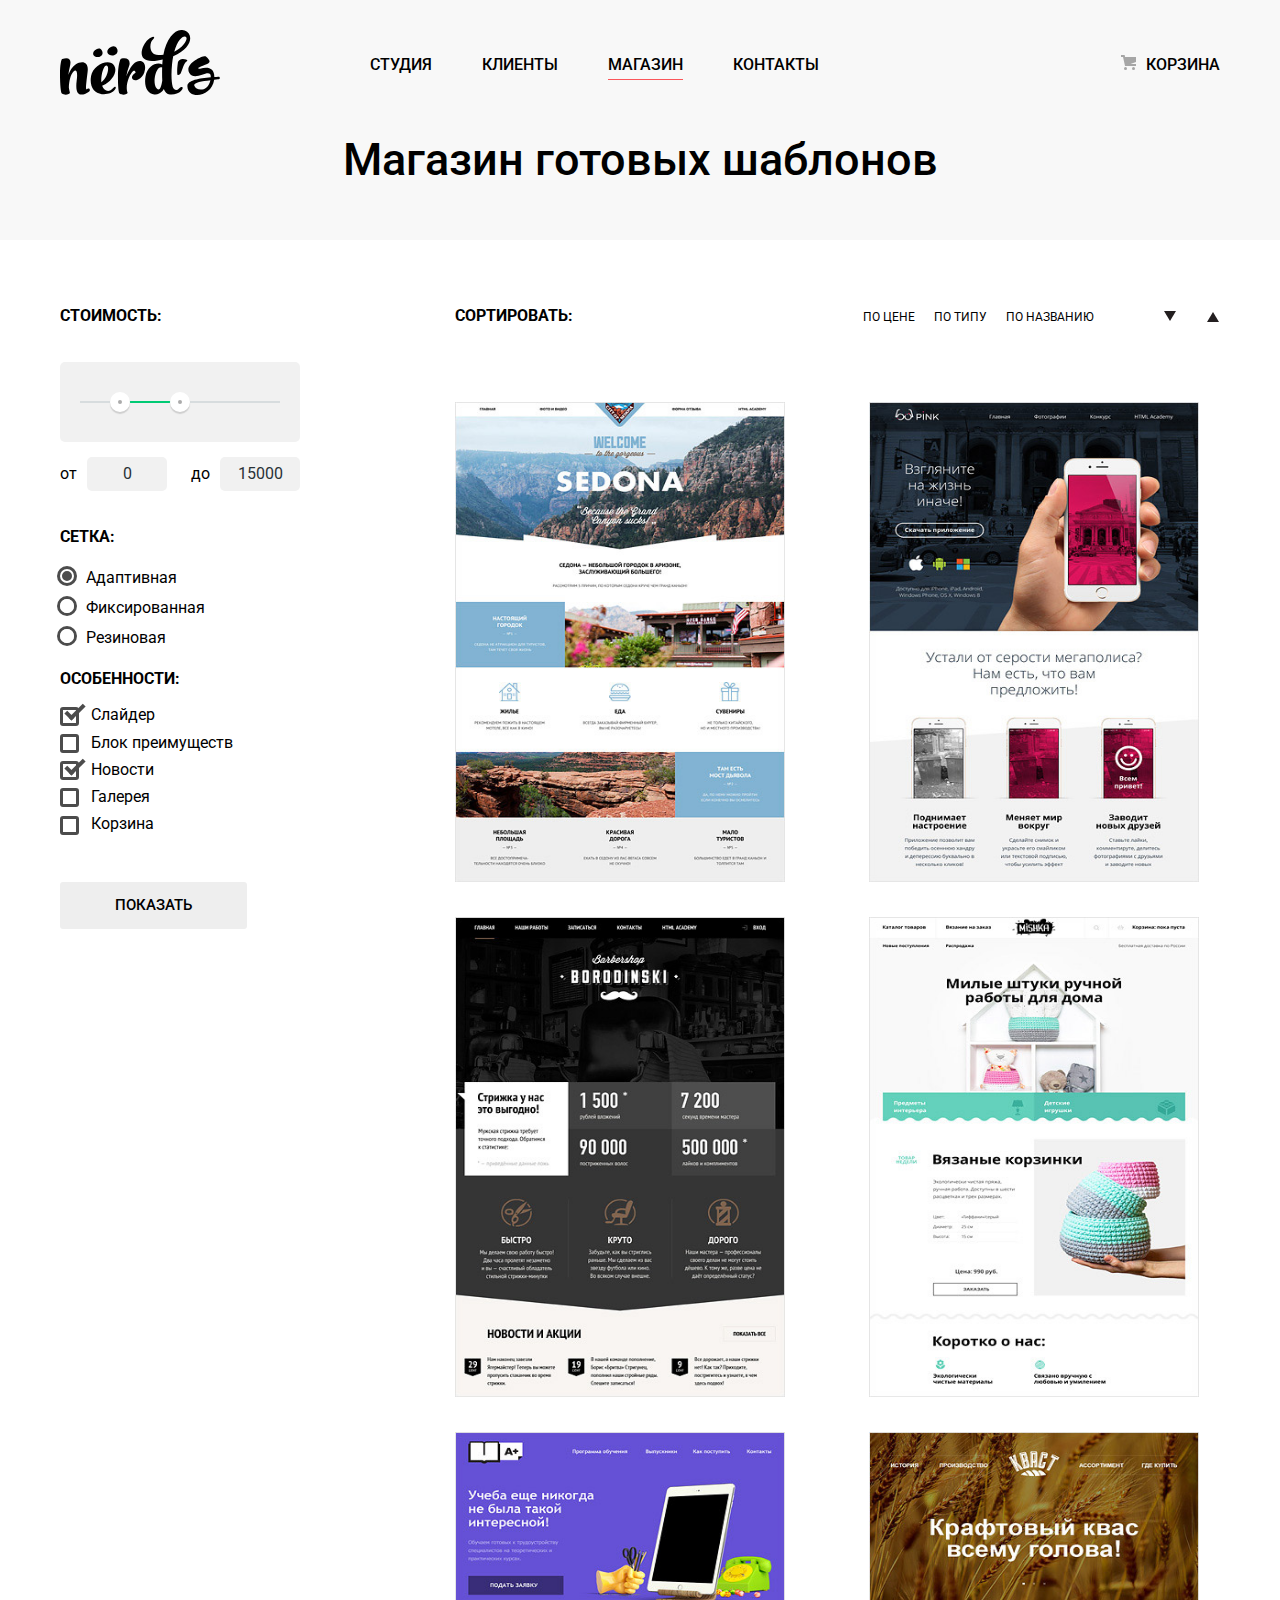
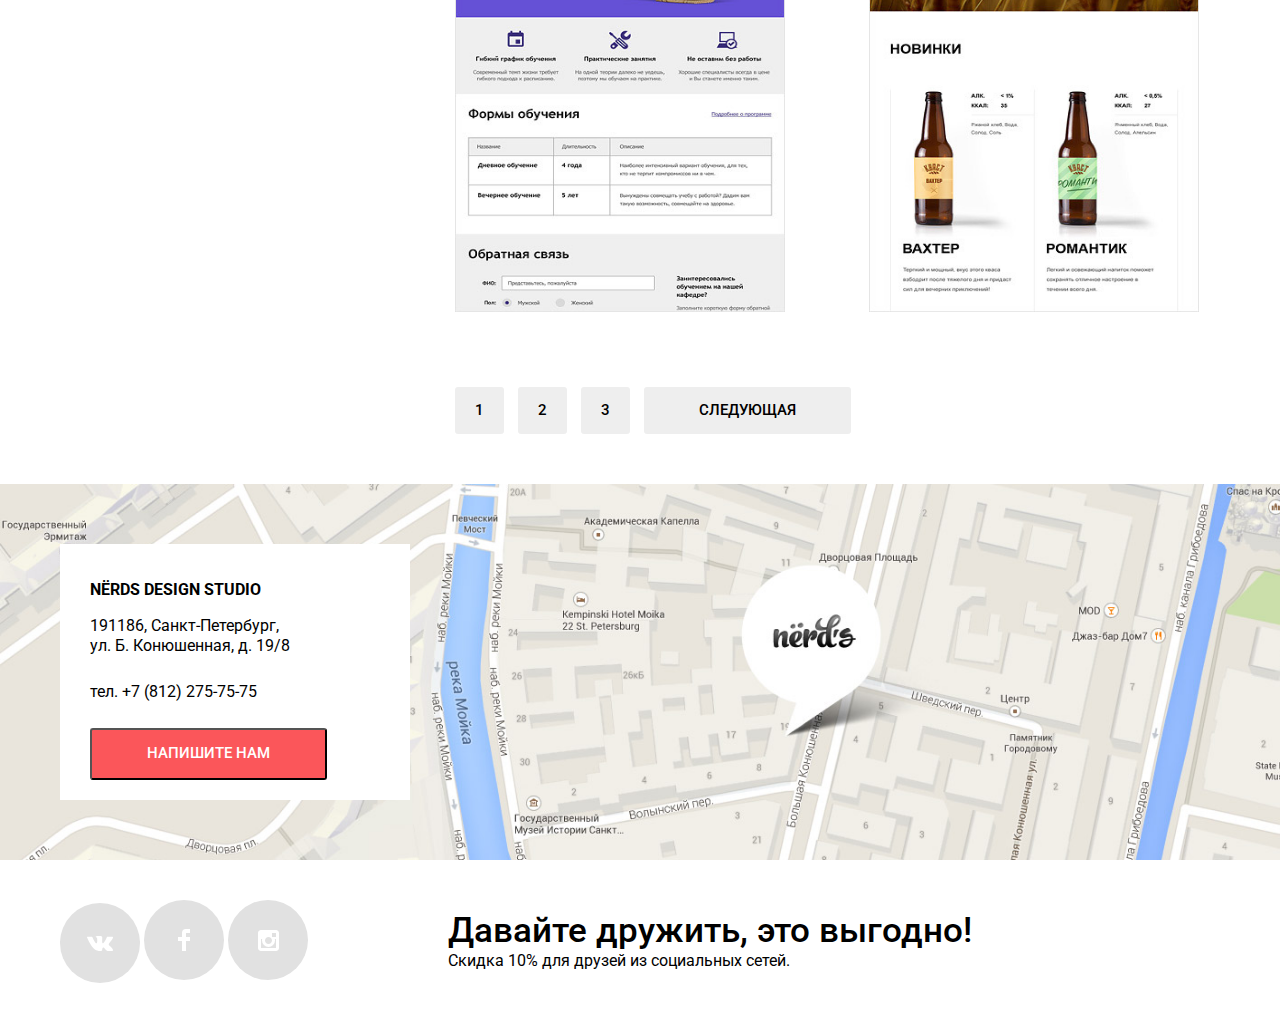
==== commit c94b4fbb: "Revert "Revert "Add image for catalogue's""" ====
--- a/catalog.html
+++ b/catalog.html
@@ -14,13 +14,13 @@
     <div class="container">
       <header class="main-header">
         <nav class="main-navigation">
-          <a class="main-header-logo" href="#">
+          <a class="main-header-logo" href="index.html">
             <img src="img/nerds-logo.svg" alt="Nerds">
           </a>
           <ul class="navigation">
-            <li><a class="navigation-link navigation-link-active" href="index.html">Студия</a></li>
+            <li><a class="navigation-link" href="index.html">Студия</a></li>
             <li><a class="navigation-link" href="index.html">Клиенты</a></li>
-            <li><a class="navigation-link" href="#">Магазин</a></li>
+            <li><a class="navigation-link navigation-link-active" href="#">Магазин</a></li>
             <li><a class="navigation-link" href="index.html">Контакты</a></li>
             <li>
               <a class="navigation-link" href="#"><img src="img/icons/cart-icon.svg">Корзина</a>
@@ -36,104 +36,131 @@
 
   <main>
 
-    <article>
-      <div class="container">
-        <h2 class="visually-hidden">Фильтр товаров</h2>
-        <section class="catalog-sidebar">
-          <p class="advantage-header">Стоимость:</p>
-          <form action="form.php" method="GET">
-            <div class="range-filter">
-              <div class="range-controls">
-                <div class="scale">
-                  <div class="bar"></div>
-                </div>
-                <div class="toggle toggle-min"></div>
-                <div class="toggle toggle-max"></div>
+    <div class="container catalog-panel">
+      <h2 class="visually-hidden">Фильтр товаров</h2>
+      <article class="catalog-sidebar">
+        <p class="advantage-header">Стоимость:</p>
+        <form action="form.php" method="GET">
+          <div class="range-filter">
+            <div class="range-controls">
+              <div class="scale">
+                <div class="bar"></div>
               </div>
-              <div class="price-controls">
-                <label class="min-price">от<input name="min-price" type="text" value="0"></label>
-                <label class="max-price">до<input name="max-price" type="text" value="15000"></label>
-              </div>
+              <div class="toggle toggle-min"></div>
+              <div class="toggle toggle-max"></div>
             </div>
-          </form>
-          <p class="advantage-header">Сетка:</p>
-          <form class="grid">
-            <label for="grid-1"><input name="grid" type="radio" id="grid-1" checked="checked"><span>Адаптивная</span></label>
-            <label for="grid-2"><input name="grid" type="radio" id="grid-2"><span>Фиксированная</span></label>
-            <label for="grid-3"><input name="grid" type="radio" id="grid-3"><span>Резиновая</span></label>
-          </form>
-          <p class="advantage-header">Особенности:</p>
-          <form class="features">
-            <input name="features" type="checkbox" id="features-1" value="slider" checked>
-            <label for="features-1">Слайдер</label>
-            <input name="features" type="checkbox" id="features-2" value="block">
-            <label for="features-2">Блок преимуществ</label>
-            <input name="features" type="checkbox" id="features-3" value="new" checked>
-            <label for="features-3">Новости</label>
-            <input name="features" type="checkbox" id="features-4" value="gallery">
-            <label for="features-4">Галерея</label>
-            <input name="features" type="checkbox" id="features-5" value="basket">
-            <label for="features-5">Корзина</label>
-          </form>
-          <button class="link button-show">Показать</button>
+            <div class="price-controls">
+              <label class="min-price">от<input name="min-price" type="text" value="0"></label>
+              <label class="max-price">до<input name="max-price" type="text" value="15000"></label>
+            </div>
+          </div>
+        </form>
+        <p class="advantage-header">Сетка:</p>
+        <form class="grid">
+          <label for="grid-1"><input name="grid" type="radio" id="grid-1" checked="checked"><span>Адаптивная</span></label>
+          <label for="grid-2"><input name="grid" type="radio" id="grid-2"><span>Фиксированная</span></label>
+          <label for="grid-3"><input name="grid" type="radio" id="grid-3"><span>Резиновая</span></label>
+        </form>
+        <p class="advantage-header">Особенности:</p>
+        <form class="features">
+          <input name="features" type="checkbox" id="features-1" value="slider" checked>
+          <label for="features-1">Слайдер</label>
+          <input name="features" type="checkbox" id="features-2" value="block">
+          <label for="features-2">Блок преимуществ</label>
+          <input name="features" type="checkbox" id="features-3" value="new" checked>
+          <label for="features-3">Новости</label>
+          <input name="features" type="checkbox" id="features-4" value="gallery">
+          <label for="features-4">Галерея</label>
+          <input name="features" type="checkbox" id="features-5" value="basket">
+          <label for="features-5">Корзина</label>
+        </form>
+        <button class="link button-show">Показать</button>
+      </article>
+
+      <div class="catalog-container">
+        <h2 class="visually-hidden">Перечень товаров</h2>
+        <section class="sort-title">
+          <p class="advantage-header">Сортировать:</p>
+          <div class="sort-price-model">
+            <a class="sort-price" href="catalog.html">По цене</a>
+            <a class="sort-price" href="catalog.html">По типу</a>
+            <a class="sort-price" href="catalog.html">По названию</a>
+            <a class="triangle-bottom" href="catalog.html"></a>
+            <a class="triangle-top" href="catalog.html"></a>
+          </div>
         </section>
+
+        <section class="catalog-container">
+          <div class="product-sites">
+            <img src="img/img-sedona.jpg" width="330" height="480" alt="Седона">
+            <img src="img/img-pink.jpg" width="330" height="480" alt="Пинк">
+            <img src="img/img-barbershop.jpg" width="330" height="480" alt="Барбершоп">
+            <img src="img/img-mishka.jpg" width="330" height="480" alt="Мишка">
+            <img src="img/img-aplus.jpg" width="330" height="480" alt="Яблоко">
+            <img src="img/img-kvast.jpg" width="330" height="480" alt="Квас">
+          </div>
+        </section>
+        <div class="pagination-list">
+          <button class="link button-show pagination">1</button>
+          <button class="link button-show pagination">2</button>
+          <button class="link button-show pagination">3</button>
+          <button class="link button-show">Следующая</button>
+        </div>
       </div>
-    </article>
+    </main>
 
-  </main>
+    <footer>
+      <section class="map">
+        <div class="container">
+          <section class="contacts">
+            <h2 class="visually-hidden">Контакты</h2>
+            <!-- <img src="img/map-marker.png" class="map-marker" alt="Метка Nerds"> -->
+            <p class="advantage-header">NЁRDS DESIGN STUDIO</p>
+            <p class=" ">191186, Санкт-Петербург,<br> ул. Б. Конюшенная, д. 19/8
+              <div class="email-us">тел. <a href="tel:+78122757575">+7 (812) 275-75-75</a></p></div>
+              <button class="link">Напишите нам</button>
+            </section>
+          </div>
+        </section>
 
-  <footer>
-    <section class="map">
-      <div class="container">
-        <section class="contacts">
-          <h2 class="visually-hidden">Контакты</h2>
-          <!-- <img src="img/map-marker.png" class="map-marker" alt="Метка Nerds"> -->
-          <p class="advantage-header">NЁRDS DESIGN STUDIO</p>
-          <p class=" ">191186, Санкт-Петербург,<br> ул. Б. Конюшенная, д. 19/8
-            <div class="email-us">тел. <a href="tel:+78122757575">+7 (812) 275-75-75</a></p></div>
-            <button class="link">Напишите нам</button>
+        <div class="container">
+          <section class="contacts-social">
+            <section class="social-media">
+              <a class="social-link" href="#"><img class="social-icons" src="img/icons/vk-icon.svg">Вконтакте</a>
+              <a class="social-link" href="#"><img class="social-icons" src="img/icons/fb-icon.svg">Фейсбук</a>
+              <a class="social-link" href="#"><img class="social-icons" src="img/icons/insta-icon.svg">Инстаграм</a>
+            </section>
+            <section class="sale">
+              <p class="advantage-promo">Давайте дружить, это выгодно!</p>
+              <p>Скидка 10&#37; для друзей из социальных сетей.</p>
+            </section>
           </section>
         </div>
+      </footer>
+
+      <section class="write-us">
+        <h3 class="advantage-promo">Напишите нам</h3>
+        <button type="button" class="close">Закрыть</button>
+        <form>
+          <div class="write-us-row">
+            <label class="write-us-cell">
+              <span class="write-us-name">Ваше имя:</span>
+              <input type="text" name="name" placeholder="Представьтесь, пожалуйста">
+            </label>
+            <label class="write-us-cell">
+              <span class="write-us-name">Ваш e-mail:</span>
+              <input type="email" name="email" placeholder="Для отправки ответа">
+            </label>
+          </div>
+          <label class="write-us-cell">
+            <span class="write-us-name">Текст письма:</span>
+            <textarea name="text" placeholder="В свободной форме"></textarea>
+          </label>
+          <button class="link write-us-button">Отправить</button>
+        </form>
       </section>
 
-      <div class="container">
-        <section class="contacts-social">
-          <section class="social-media">
-            <a class="social-link" href="#"><img class="social-icons" src="img/icons/vk-icon.svg">Вконтакте</a>
-            <a class="social-link" href="#"><img class="social-icons" src="img/icons/fb-icon.svg">Фейсбук</a>
-            <a class="social-link" href="#"><img class="social-icons" src="img/icons/insta-icon.svg">Инстаграм</a>
-          </section>
-          <section class="sale">
-            <p class="advantage-promo">Давайте дружить, это выгодно!</p>
-            <p>Скидка 10&#37; для друзей из социальных сетей.</p>
-          </section>
-        </section>
-      </div>
-    </footer>
-
-    <section class="write-us">
-      <h3 class="advantage-promo">Напишите нам</h3>
-      <button type="button" class="close">Закрыть</button>
-      <form>
-        <div class="write-us-row">
-          <label class="write-us-cell">
-            <span class="write-us-name">Ваше имя:</span>
-            <input type="text" name="name" placeholder="Представьтесь, пожалуйста">
-          </label>
-          <label class="write-us-cell">
-            <span class="write-us-name">Ваш e-mail:</span>
-            <input type="email" name="email" placeholder="Для отправки ответа">
-          </label>
-        </div>
-        <label class="write-us-cell">
-          <span class="write-us-name">Текст письма:</span>
-          <textarea name="text" placeholder="В свободной форме"></textarea>
-        </label>
-        <button class="link write-us-button">Отправить</button>
-      </form>
-    </section>
-
-    <script src="js/scripts.js"></script>
-    <script src="http://localhost:35729/livereload.js"></script>
-  </body>
-  </html>
+      <script src="js/scripts.js"></script>
+      <script src="http://localhost:35729/livereload.js"></script>
+    </body>
+    </html>
--- a/css/style.css
+++ b/css/style.css
@@ -544,8 +544,15 @@
   width: auto;
 }
 
-article {
+.catalog-panel {
+  display: flex;
+  flex-direction: row;
+}
+
+.catalog-sidebar {
+  width: 270px;
   margin-top: 50px;
+  margin-right: 140px;
 }
 
 .range-filter {
@@ -721,3 +728,84 @@
 .features label:focus {
   opacity: 0.6;
 }
+
+.catalog-container {
+  display: flex;
+  flex-direction: column;
+  width: 765px;
+}
+
+.sort-title {
+  display: flex;
+  flex-direction: row;
+  align-items: center;
+  padding-top: 50px;
+  padding-bottom: 60px;
+}
+
+.sort-price-model {
+  margin-left: 290px;
+  position: relative;
+}
+
+.sort-price {
+  color: #000;
+  font-size: 12px;
+  font-weight: 400;
+  line-height: 18px;
+  text-transform: uppercase;
+  padding-right: 15px;
+}
+
+.sort-price:nth-child(3) {
+  padding-right: 70px;
+}
+
+.triangle-bottom {
+  border: 6px solid transparent;
+  border-top: 10px solid #231f20;
+  position: absolute;
+  top: 5px;
+}
+
+.triangle-top {
+  border: 6px solid transparent;
+  border-bottom: 10px solid #231f20;
+  position: absolute;
+  right: -55px;
+}
+
+.sort-price:hover,
+.sort-price:focus
+.triangle-bottom:focus,
+.triangle-bottom:hover,
+.triangle-top:hover,
+.triangle-top:focus {
+  opacity: 0.3;
+}
+
+.pagination-list {
+  width: 450px;
+  padding-bottom: 50px;
+}
+
+.pagination {
+  padding-left: 20px;
+  padding-right: 20px;
+  padding-top: 15px;
+  padding-bottom: 15px;
+  margin-right: 10px;
+}
+
+.pagination:active {
+  background-color: #fff;
+  color: black;
+}
+
+.product-sites img:nth-child(odd) {
+  margin-right: 80px;
+}
+
+.product-sites img {
+  margin-bottom: 30px;
+}
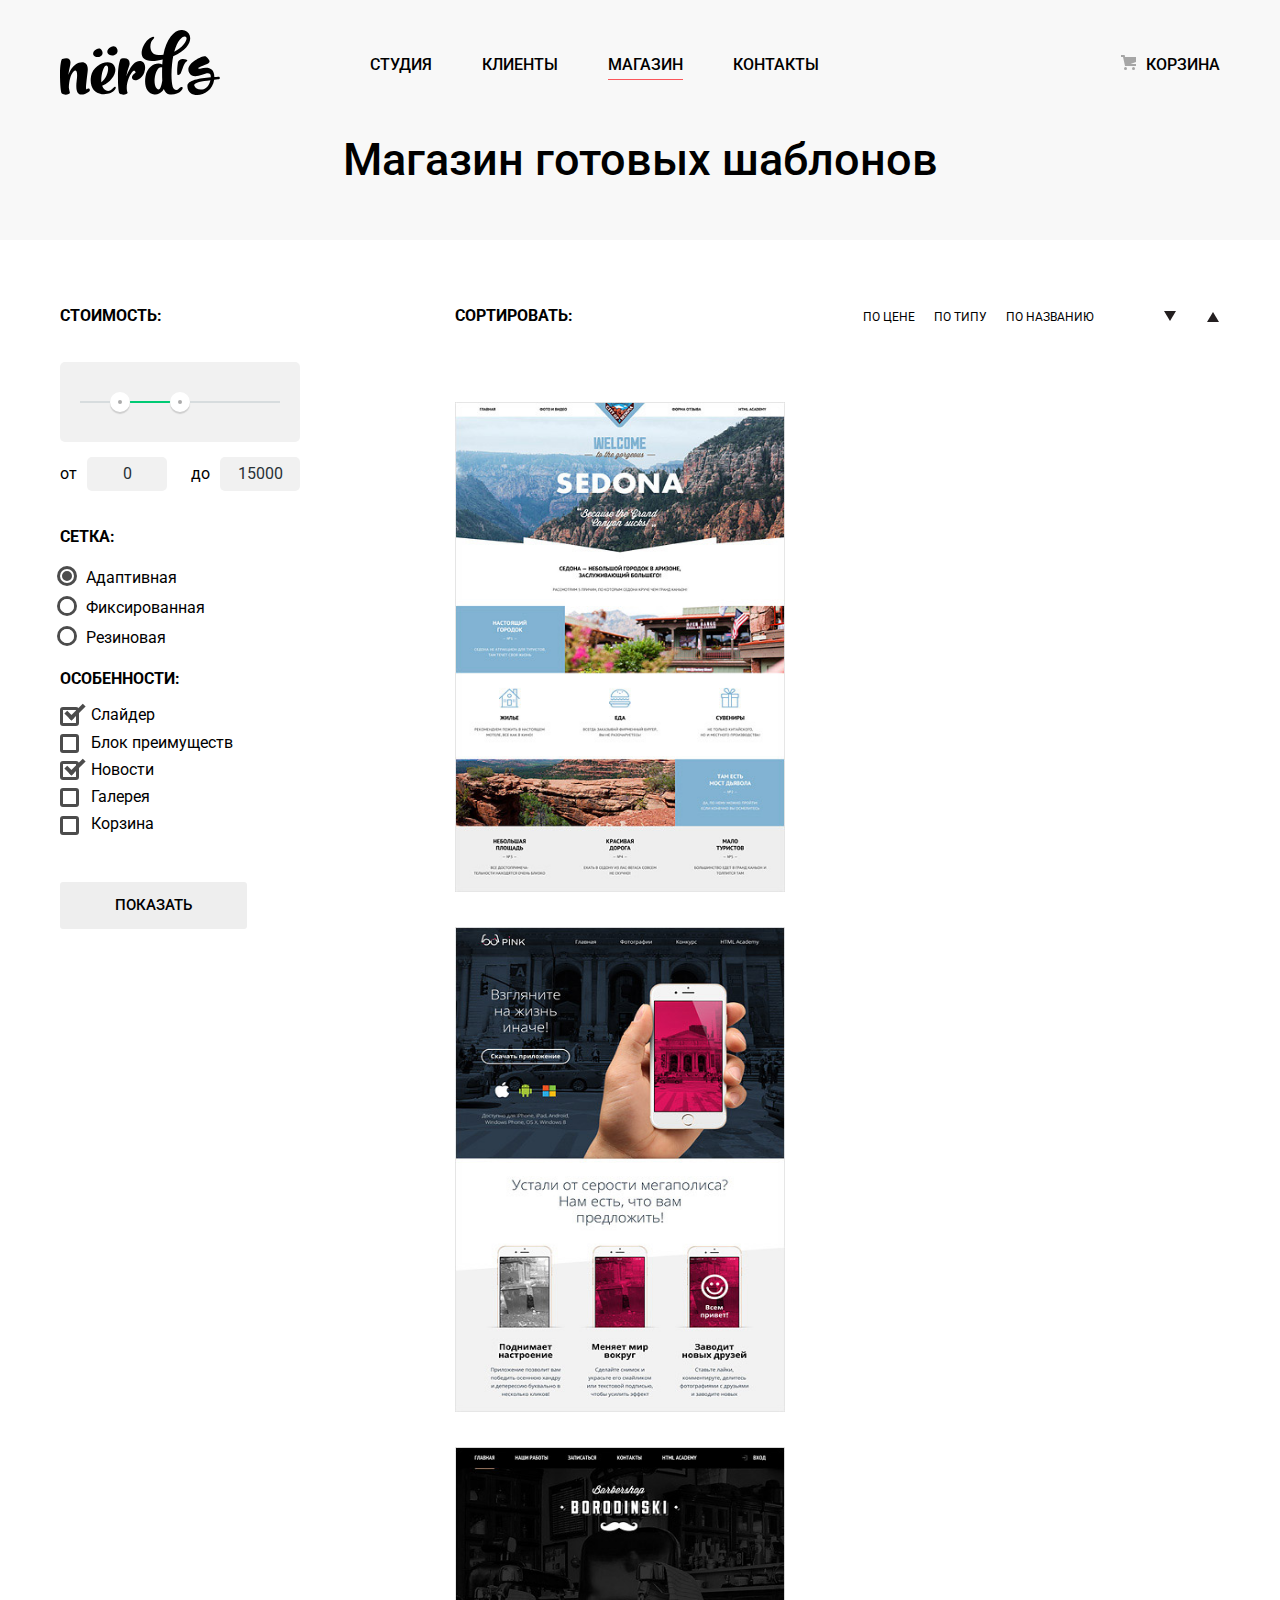
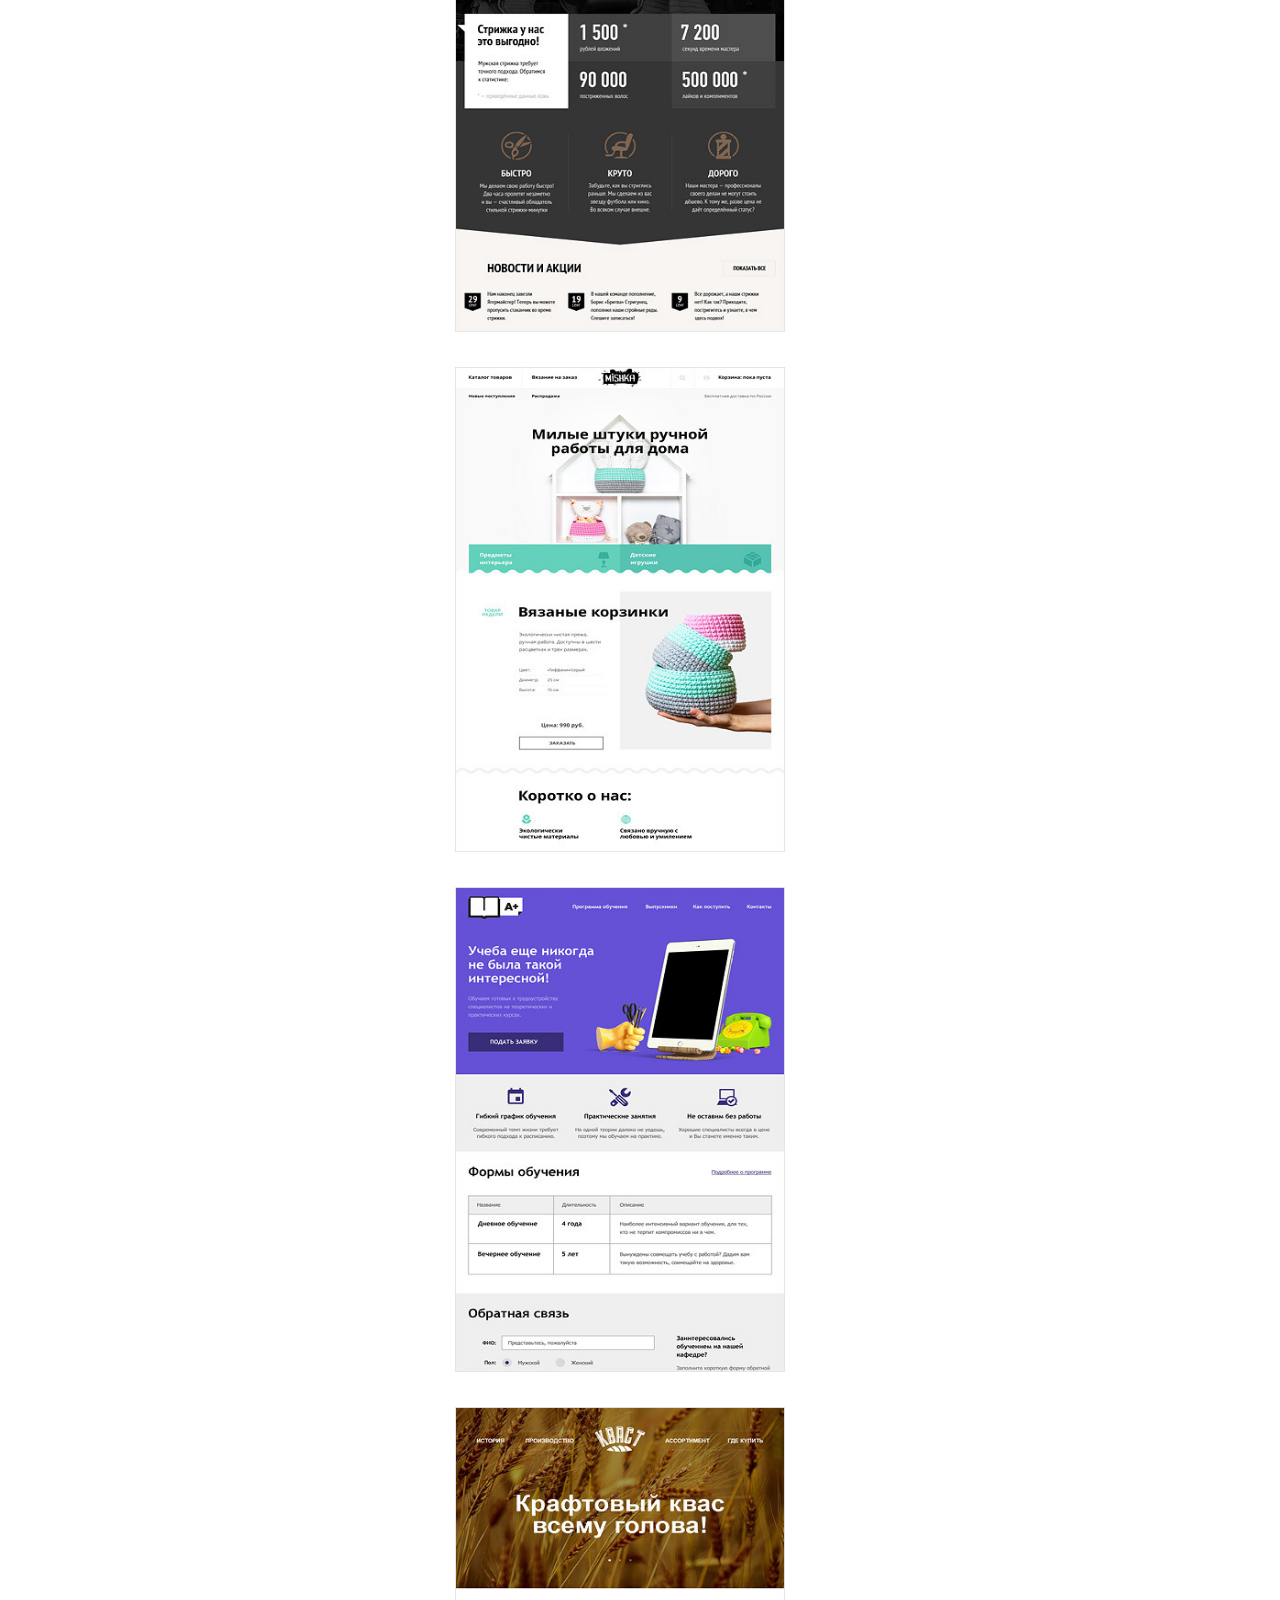
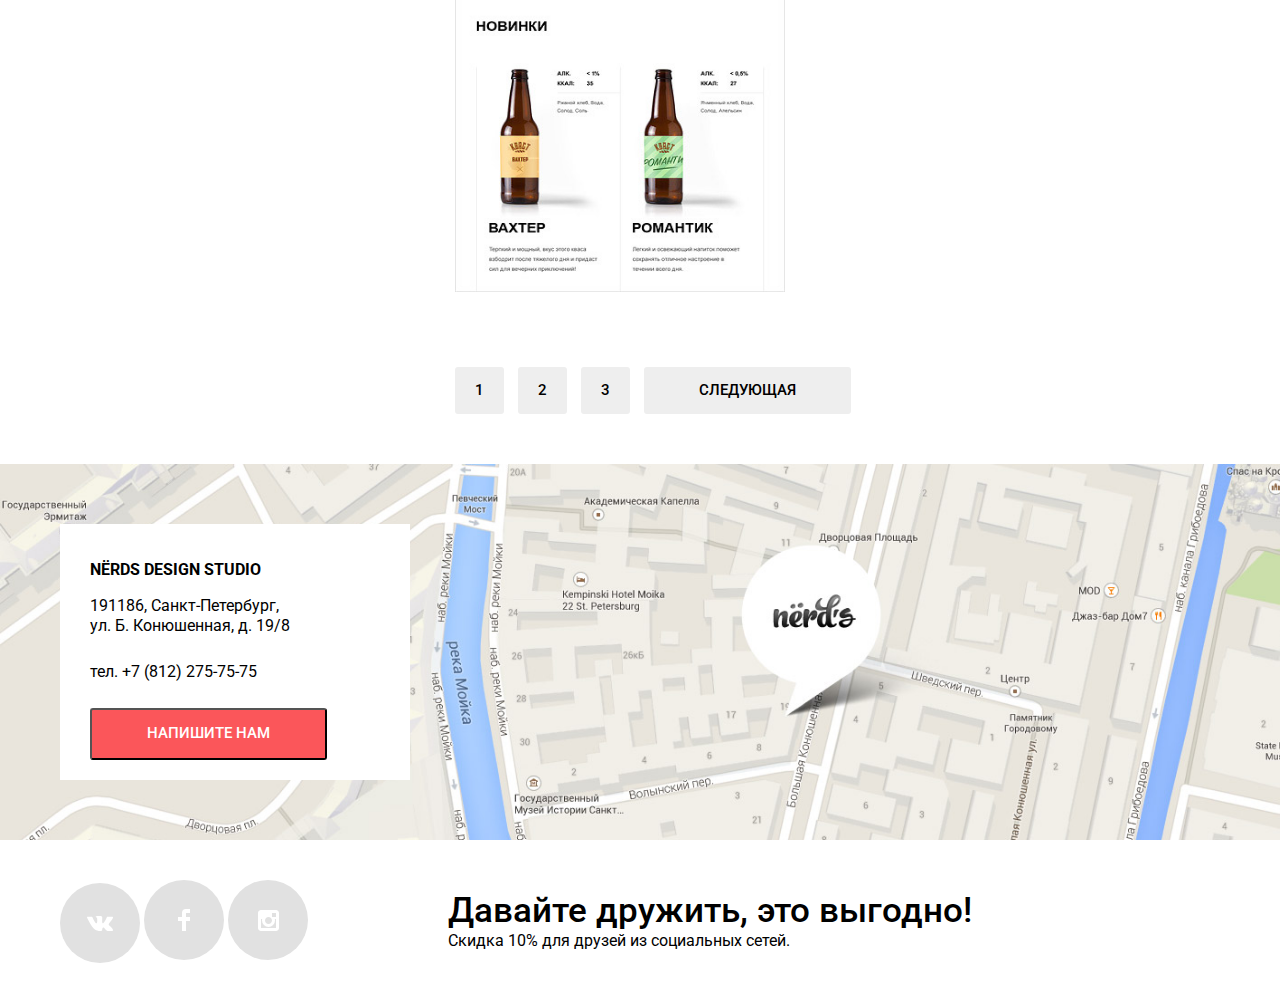
==== commit 9e350719: "Add markup for catalog item" ====
--- a/catalog.html
+++ b/catalog.html
@@ -92,12 +92,66 @@
 
         <section class="catalog-container">
           <div class="product-sites">
-            <img src="img/img-sedona.jpg" width="330" height="480" alt="Седона">
-            <img src="img/img-pink.jpg" width="330" height="480" alt="Пинк">
-            <img src="img/img-barbershop.jpg" width="330" height="480" alt="Барбершоп">
-            <img src="img/img-mishka.jpg" width="330" height="480" alt="Мишка">
-            <img src="img/img-aplus.jpg" width="330" height="480" alt="Яблоко">
-            <img src="img/img-kvast.jpg" width="330" height="480" alt="Квас">
+            <div class="catalog-item">
+              <a>
+                <div class="catalog-border">
+                  <div class="catalog-circle right"></div>
+                  <div class="catalog-circle center"></div>
+                  <div class="catalog-circle left"></div>
+                </div>
+                <img src="img/img-sedona.jpg" width="330" height="490" alt="Седона">
+              </a>
+            </div>
+            <div class="catalog-item">
+              <a>
+                <div class="catalog-border">
+                  <div class="catalog-circle right"></div>
+                  <div class="catalog-circle center"></div>
+                  <div class="catalog-circle left"></div>
+                </div>
+                <img src="img/img-pink.jpg" width="330" height="485" alt="Пинк">
+              </a>
+            </div>
+            <div class="catalog-item">
+              <a>
+                <div class="catalog-border">
+                  <div class="catalog-circle right"></div>
+                  <div class="catalog-circle center"></div>
+                  <div class="catalog-circle left"></div>
+                </div>
+                <img src="img/img-barbershop.jpg" width="330" height="485" alt="Барбершоп">
+              </a>
+            </div>
+            <div class="catalog-item">
+              <a>
+                <div class="catalog-border">
+                  <div class="catalog-circle right"></div>
+                  <div class="catalog-circle center"></div>
+                  <div class="catalog-circle left"></div>
+                </div>
+                <img src="img/img-mishka.jpg" width="330" height="485" alt="Мишка">
+              </a>
+            </div>
+            <div class="catalog-item">
+              <a>
+                <div class="catalog-border">
+                  <div class="catalog-circle right"></div>
+                  <div class="catalog-circle center"></div>
+                  <div class="catalog-circle left"></div>
+                </div>
+                <img src="img/img-aplus.jpg" width="330" height="485" alt="Яблоко">
+              </a>
+            </div>
+            <div class="catalog-item">
+              <a>
+                <div class="catalog-border">
+                  <div class="catalog-circle right"></div>
+                  <div class="catalog-circle center"></div>
+                  <div class="catalog-circle left"></div>
+                </div>
+                <img src="img/img-kvast.jpg" width="330" height="485" alt="Квас">
+              </a>
+            </div>
           </div>
         </section>
         <div class="pagination-list">
@@ -107,60 +161,61 @@
           <button class="link button-show">Следующая</button>
         </div>
       </div>
-    </main>
-
-    <footer>
-      <section class="map">
-        <div class="container">
-          <section class="contacts">
-            <h2 class="visually-hidden">Контакты</h2>
-            <!-- <img src="img/map-marker.png" class="map-marker" alt="Метка Nerds"> -->
-            <p class="advantage-header">NЁRDS DESIGN STUDIO</p>
-            <p class=" ">191186, Санкт-Петербург,<br> ул. Б. Конюшенная, д. 19/8
-              <div class="email-us">тел. <a href="tel:+78122757575">+7 (812) 275-75-75</a></p></div>
-              <button class="link">Напишите нам</button>
-            </section>
-          </div>
-        </section>
-
-        <div class="container">
-          <section class="contacts-social">
-            <section class="social-media">
-              <a class="social-link" href="#"><img class="social-icons" src="img/icons/vk-icon.svg">Вконтакте</a>
-              <a class="social-link" href="#"><img class="social-icons" src="img/icons/fb-icon.svg">Фейсбук</a>
-              <a class="social-link" href="#"><img class="social-icons" src="img/icons/insta-icon.svg">Инстаграм</a>
-            </section>
-            <section class="sale">
-              <p class="advantage-promo">Давайте дружить, это выгодно!</p>
-              <p>Скидка 10&#37; для друзей из социальных сетей.</p>
-            </section>
+    </div>
+  </main>
+
+  <footer>
+    <section class="map">
+      <div class="container">
+        <section class="contacts">
+          <h2 class="visually-hidden">Контакты</h2>
+          <!-- <img src="img/map-marker.png" class="map-marker" alt="Метка Nerds"> -->
+          <p class="advantage-header">NЁRDS DESIGN STUDIO</p>
+          <p class=" ">191186, Санкт-Петербург,<br> ул. Б. Конюшенная, д. 19/8
+            <div class="email-us">тел. <a href="tel:+78122757575">+7 (812) 275-75-75</a></p></div>
+            <button class="link">Напишите нам</button>
           </section>
         </div>
-      </footer>
-
-      <section class="write-us">
-        <h3 class="advantage-promo">Напишите нам</h3>
-        <button type="button" class="close">Закрыть</button>
-        <form>
-          <div class="write-us-row">
-            <label class="write-us-cell">
-              <span class="write-us-name">Ваше имя:</span>
-              <input type="text" name="name" placeholder="Представьтесь, пожалуйста">
-            </label>
-            <label class="write-us-cell">
-              <span class="write-us-name">Ваш e-mail:</span>
-              <input type="email" name="email" placeholder="Для отправки ответа">
-            </label>
-          </div>
+      </section>
+
+      <div class="container">
+        <section class="contacts-social">
+          <section class="social-media">
+            <a class="social-link" href="#"><img class="social-icons" src="img/icons/vk-icon.svg">Вконтакте</a>
+            <a class="social-link" href="#"><img class="social-icons" src="img/icons/fb-icon.svg">Фейсбук</a>
+            <a class="social-link" href="#"><img class="social-icons" src="img/icons/insta-icon.svg">Инстаграм</a>
+          </section>
+          <section class="sale">
+            <p class="advantage-promo">Давайте дружить, это выгодно!</p>
+            <p>Скидка 10&#37; для друзей из социальных сетей.</p>
+          </section>
+        </section>
+      </div>
+    </footer>
+
+    <section class="write-us">
+      <h3 class="advantage-promo">Напишите нам</h3>
+      <button type="button" class="close">Закрыть</button>
+      <form>
+        <div class="write-us-row">
           <label class="write-us-cell">
-            <span class="write-us-name">Текст письма:</span>
-            <textarea name="text" placeholder="В свободной форме"></textarea>
+            <span class="write-us-name">Ваше имя:</span>
+            <input type="text" name="name" placeholder="Представьтесь, пожалуйста">
           </label>
-          <button class="link write-us-button">Отправить</button>
-        </form>
-      </section>
-
-      <script src="js/scripts.js"></script>
-      <script src="http://localhost:35729/livereload.js"></script>
-    </body>
-    </html>
+          <label class="write-us-cell">
+            <span class="write-us-name">Ваш e-mail:</span>
+            <input type="email" name="email" placeholder="Для отправки ответа">
+          </label>
+        </div>
+        <label class="write-us-cell">
+          <span class="write-us-name">Текст письма:</span>
+          <textarea name="text" placeholder="В свободной форме"></textarea>
+        </label>
+        <button class="link write-us-button">Отправить</button>
+      </form>
+    </section>
+
+    <script src="js/scripts.js"></script>
+    <script src="http://localhost:35729/livereload.js"></script>
+  </body>
+  </html>
